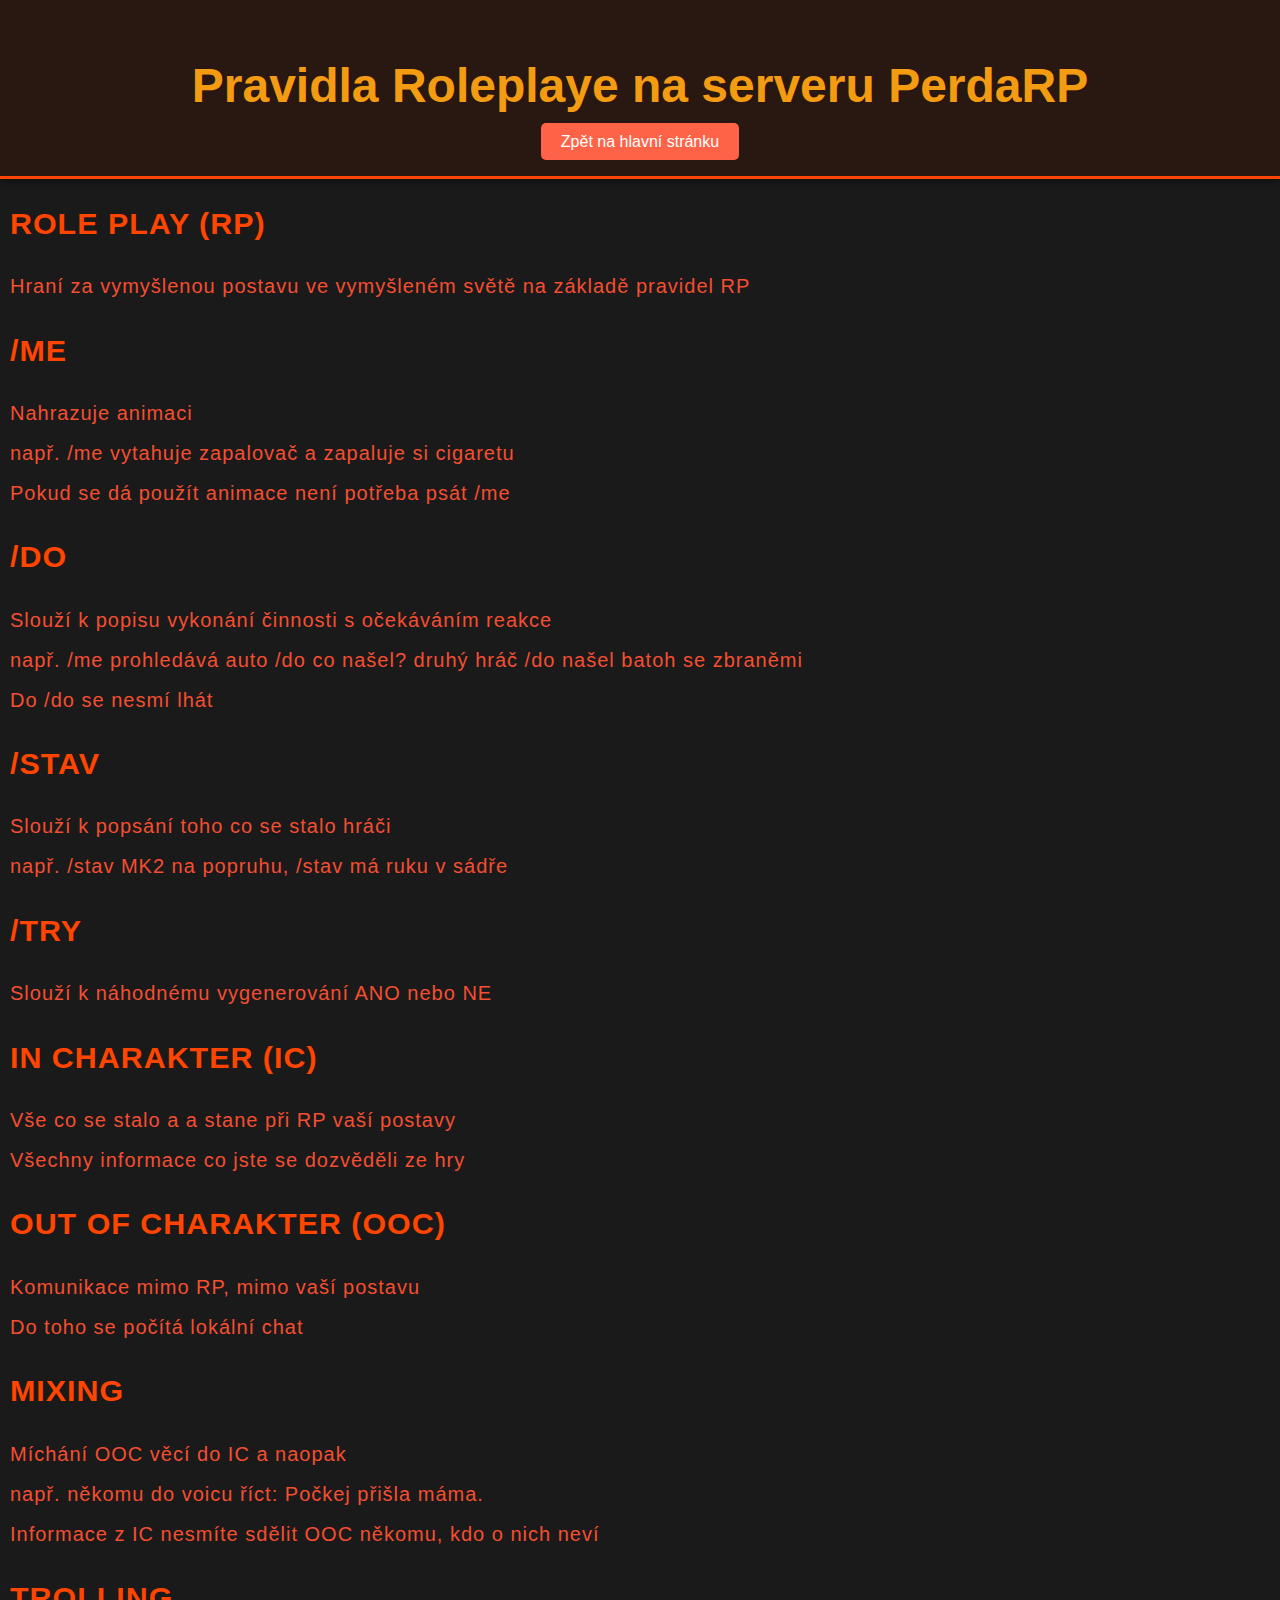
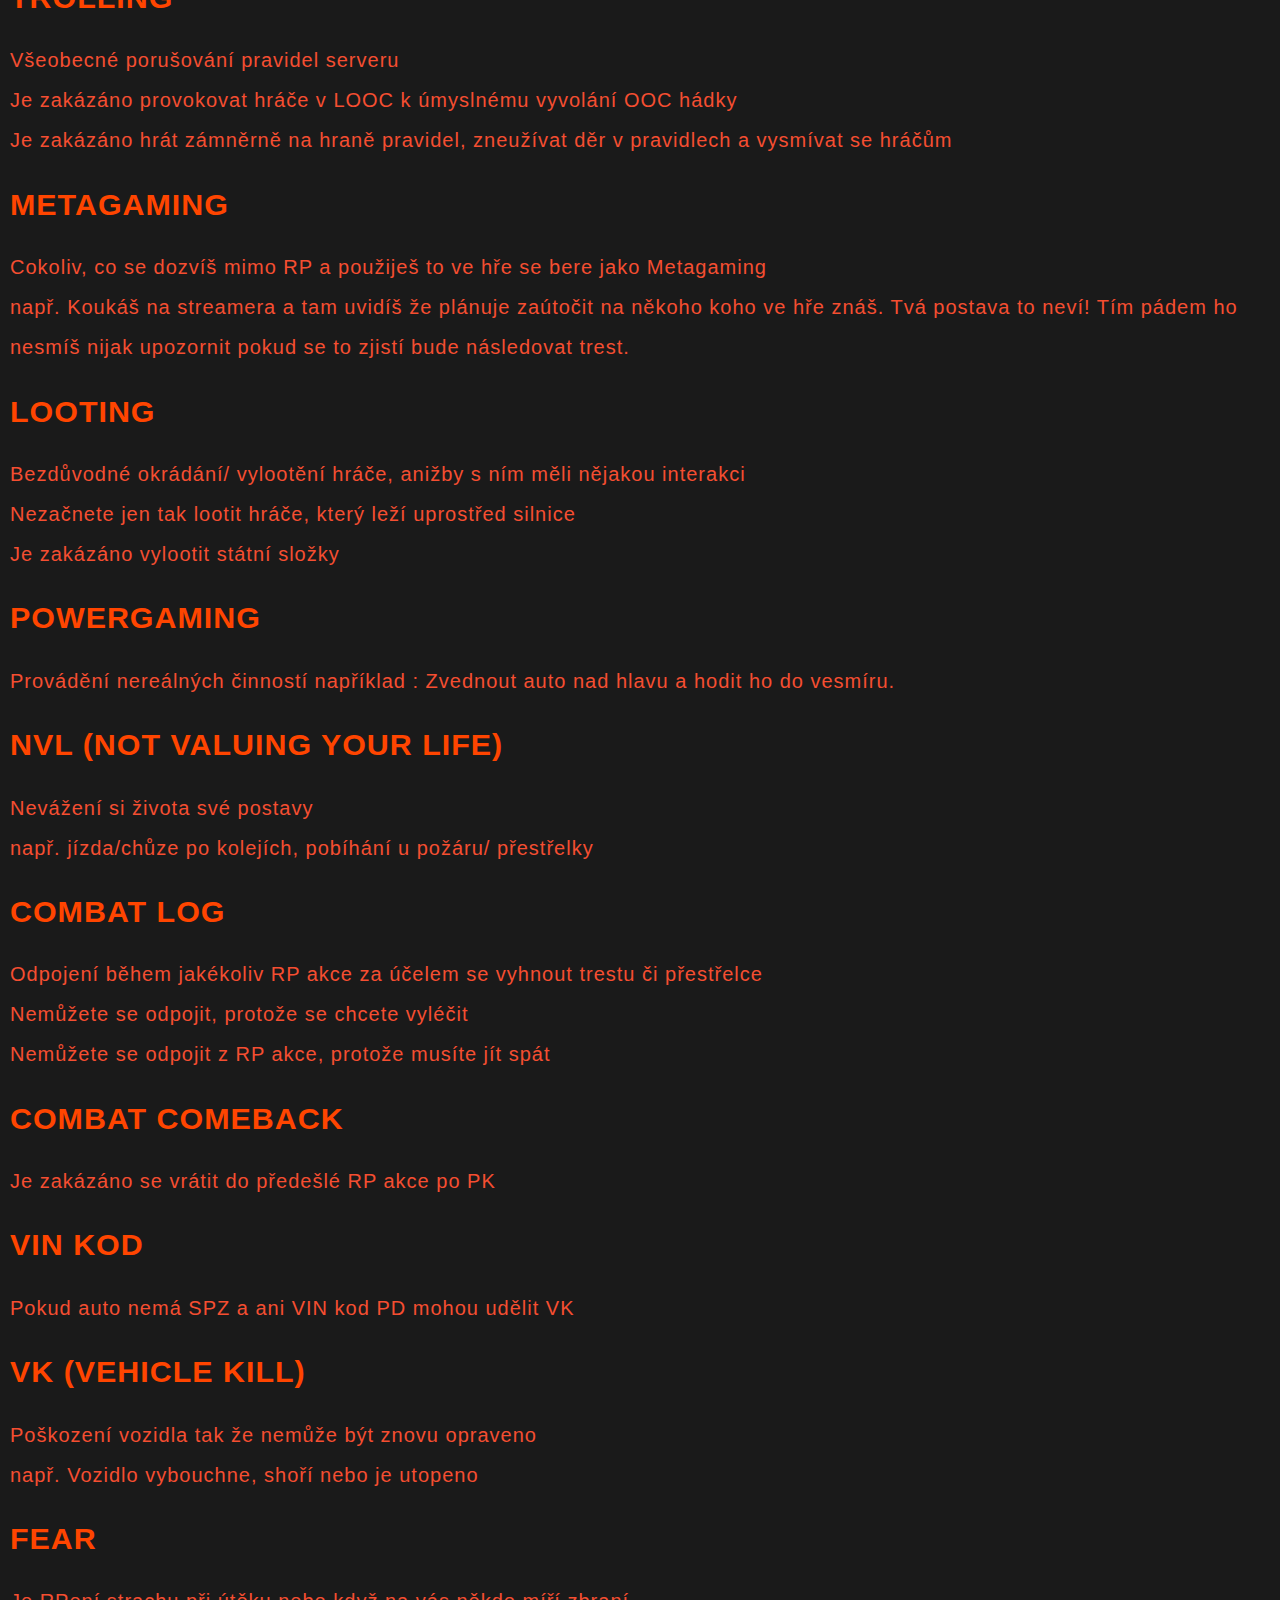
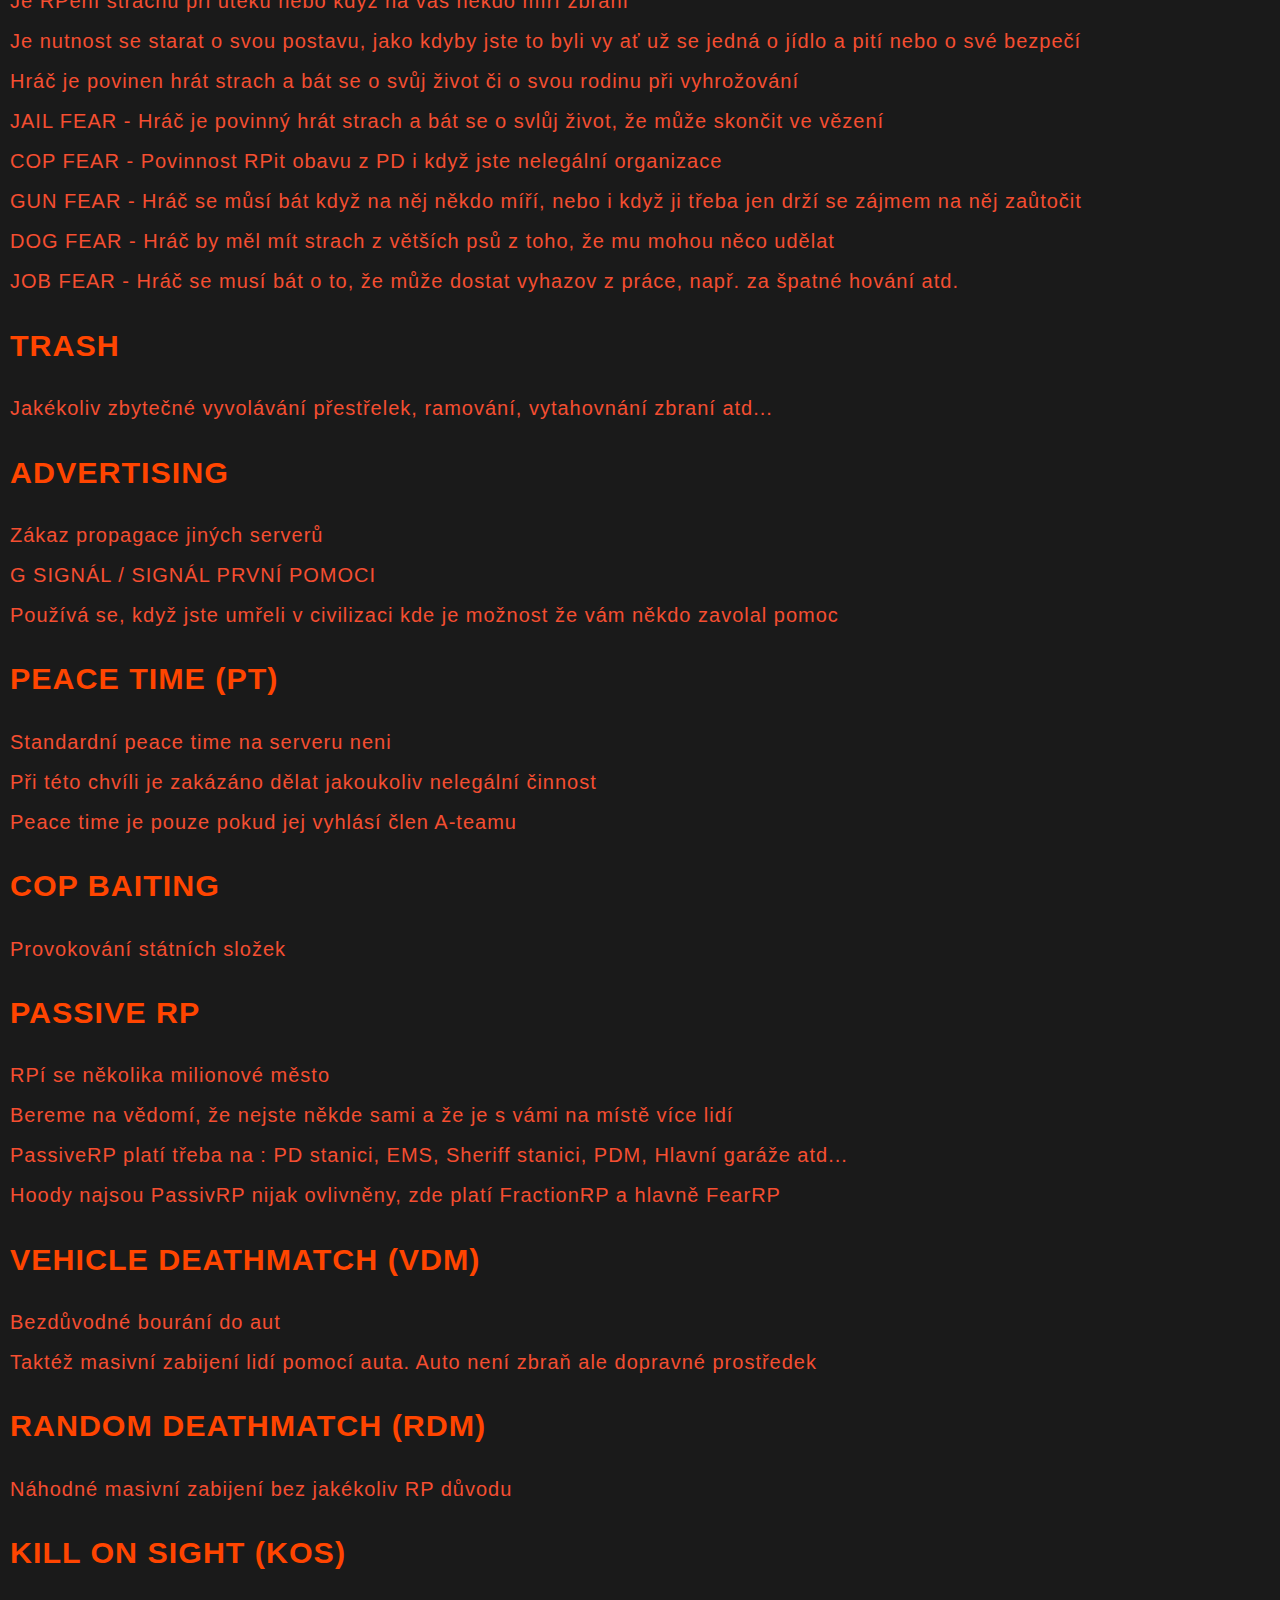
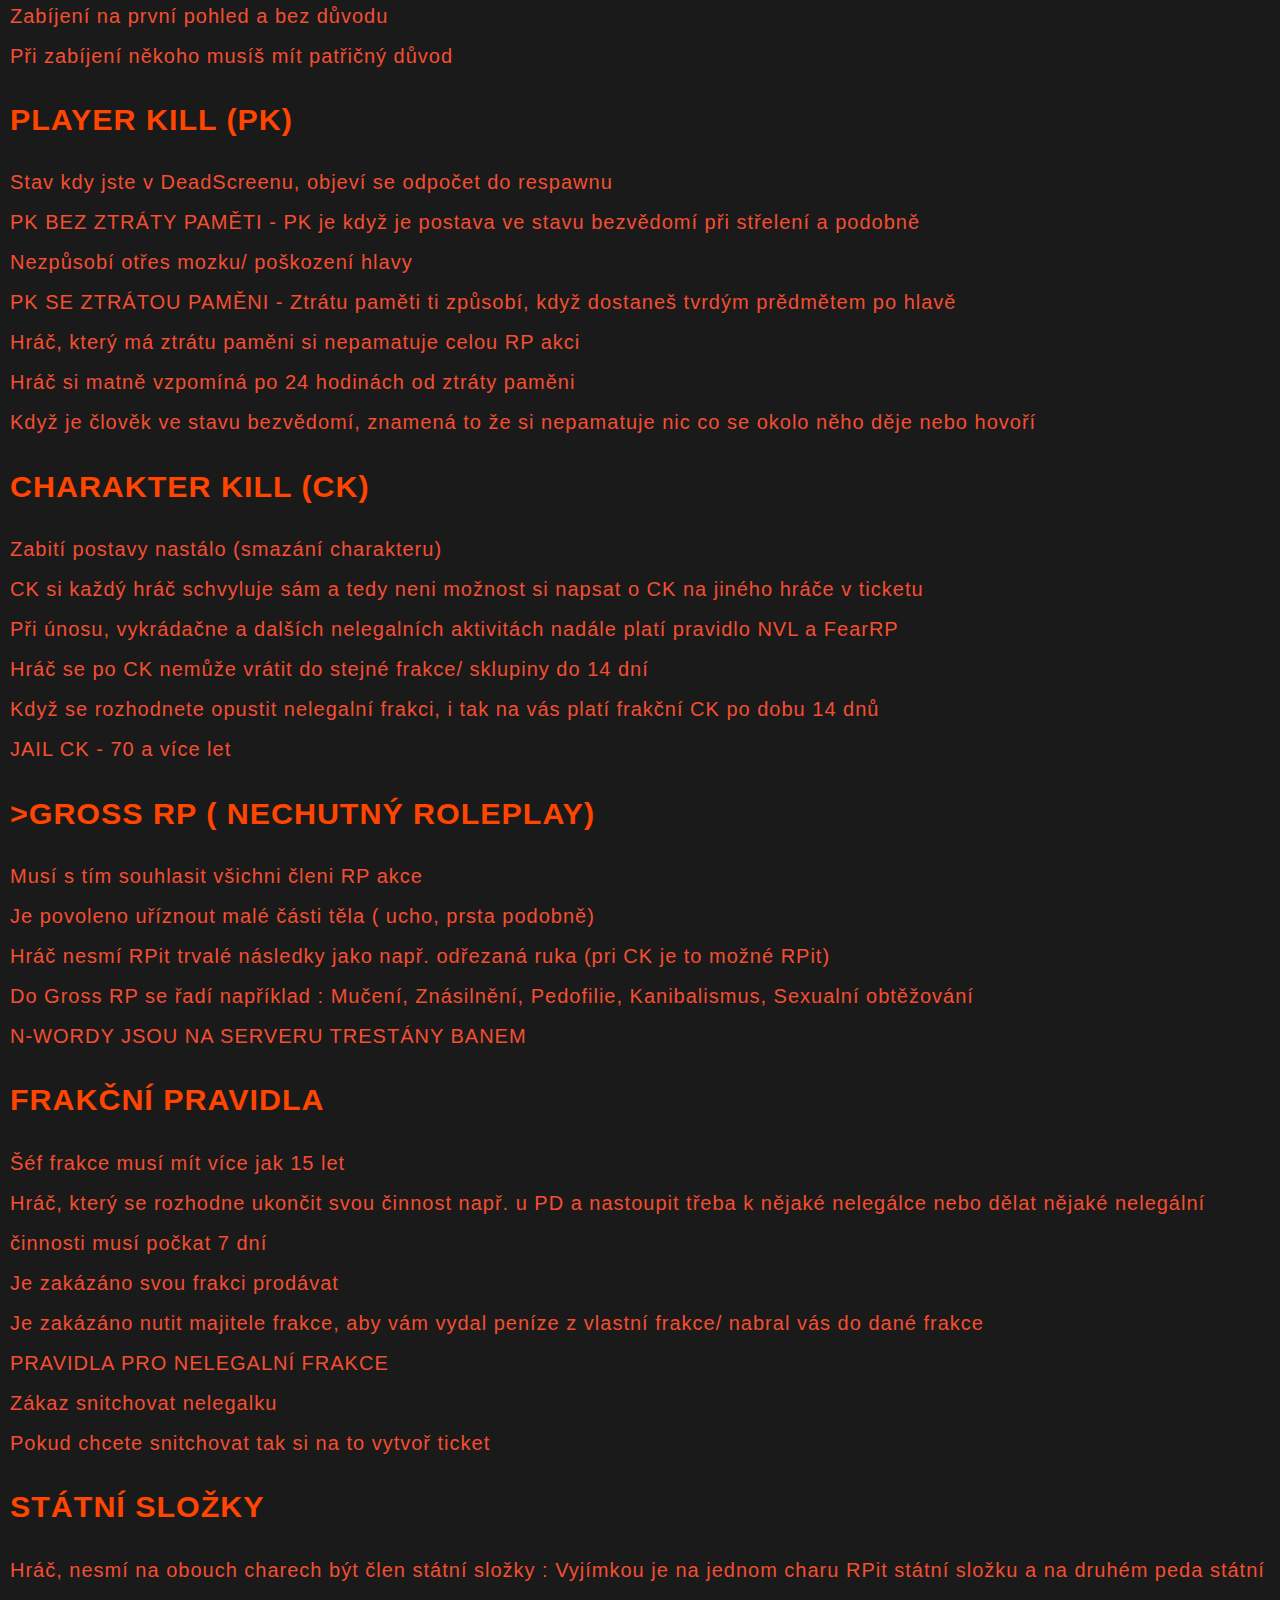
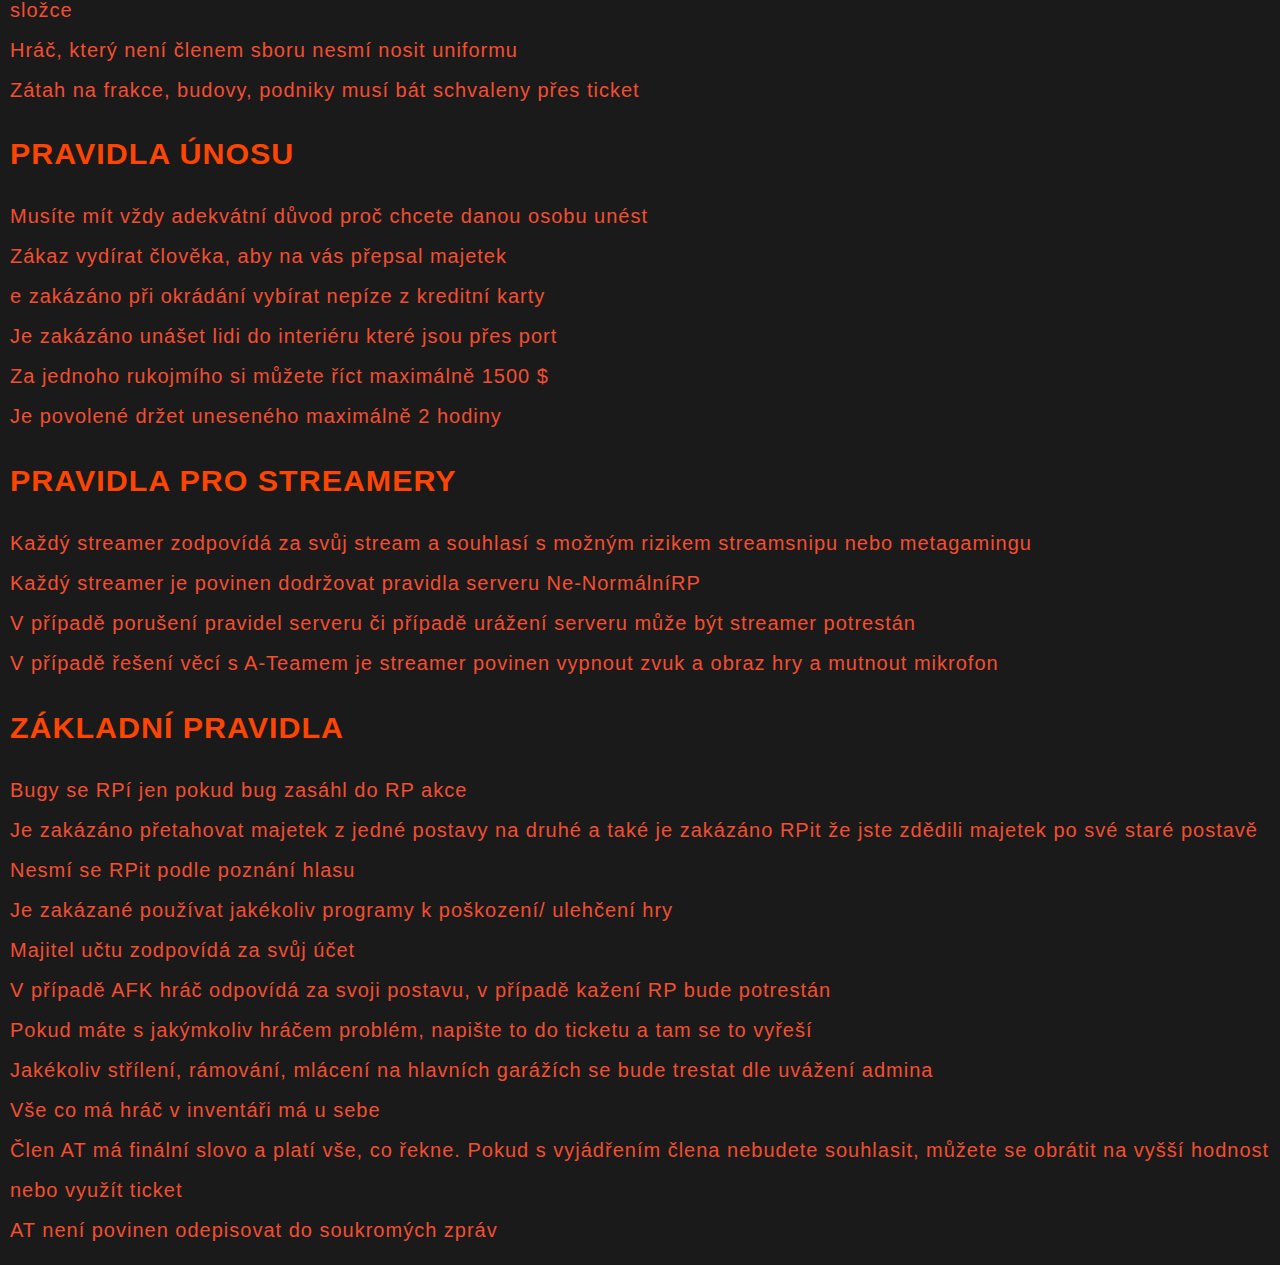
==== indexr.html @ 50b8c0a4 "Add files via upload" ====
<!DOCTYPE html>
<html lang="cs">
<head>
    <meta charset="UTF-8">
    <meta name="viewport" content="width=device-width, initial-scale=1.0">
    <title>Fivem Pravidla</title>
    <link rel="stylesheet" href="styler.css">
</head>
<body>

    <header><h1>Pravidla Roleplaye na serveru PerdaRP</h1> <a href="Unknow_yet_<insert>" class="button home">Zpět na hlavní stránku</a></header>
    
        <div class="text2">
            <h3><li class="nadp">ROLE PLAY (RP)</h3>

            <li class="podp"> Hraní za vymyšlenou postavu ve vymyšleném světě na základě pravidel RP
            
            <h3><li class="nadp">/ME</h3>
            
            <li class="podp"> Nahrazuje animaci
            
                <li class="podp"> např. /me vytahuje zapalovač a zapaluje si cigaretu 
            
                    <li class="podp"> Pokud se dá použít animace není potřeba psát /me
            
            <h3><li class="nadp">/DO</h3>
            
            <li class="podp"> Slouží k popisu vykonání činnosti s očekáváním reakce 
            
                <li class="podp"> např. /me prohledává auto /do co našel?  druhý hráč /do našel batoh se zbraněmi 
            
                    <li class="podp"> Do /do se nesmí lhát 
            
            <h3><li class="nadp">/STAV</h3> 
            
            <li class="podp"> Slouží k popsání toho co se stalo hráči 
            
                <li class="podp"> např. /stav MK2 na popruhu, /stav má ruku v sádře 
            
            <h3><li class="nadp">/TRY </h3>
            
            <li class="podp"> Slouží k náhodnému vygenerování ANO nebo NE 
            
            <h3><li class="nadp">IN CHARAKTER (IC)</h3>
            
            <li class="podp"> Vše co se stalo a a stane při RP vaší postavy 
            
                <li class="podp">  Všechny informace co jste se dozvěděli ze hry 
            
            <h3><li class="nadp">OUT OF CHARAKTER (OOC)</h3>
            
            <li class="podp"> Komunikace mimo RP, mimo vaší postavu 
            
                <li class="podp"> Do toho se počítá lokální chat 
            
            <h3><li class="nadp">MIXING</h3> 
            
            <li class="podp"> Míchání OOC věcí do IC a naopak 
            
                <li class="podp"> např. někomu do voicu říct: Počkej přišla máma.
            
                    <li class="podp"> Informace z IC nesmíte sdělit OOC někomu, kdo o nich neví 
            
            <h3><li class="nadp">TROLLING</h3>
            
            <li class="podp"> Všeobecné porušování pravidel serveru 
            
                <li class="podp"> Je zakázáno provokovat hráče v LOOC k úmyslnému vyvolání OOC hádky 
            
                    <li class="podp"> Je zakázáno hrát zámněrně na hraně pravidel, zneužívat děr v pravidlech a vysmívat se hráčům 
            
            <h3><li class="nadp">METAGAMING</h3> 
            
            <li class="podp"> Cokoliv, co se dozvíš mimo RP a použiješ to ve hře se bere jako Metagaming 
            
                <li class="podp"> např. Koukáš na streamera a tam uvidíš že plánuje zaútočit na někoho koho ve hře znáš. Tvá postava to neví! Tím pádem ho nesmíš nijak upozornit pokud se to zjistí bude následovat trest. 
            
            <h3><li class="nadp">LOOTING</h3> 
            
            <li class="podp"> Bezdůvodné okrádání/ vylootění hráče, anižby s ním měli nějakou interakci 
            
                <li class="podp"> Nezačnete jen tak lootit hráče, který leží uprostřed silnice
            
                    <li class="podp"> Je zakázáno vylootit státní složky 
            
            <h3><li class="nadp">POWERGAMING</h3>
            
            <li class="podp"> Provádění nereálných činností například : Zvednout auto nad hlavu a hodit ho do vesmíru. 
            
            <h3><li class="nadp">NVL (NOT VALUING YOUR LIFE)</h3>
            
            <li class="podp"> Nevážení si života své postavy 
            
                <li class="podp"> např. jízda/chůze po kolejích, pobíhání u požáru/ přestřelky
            
            <h3><li class="nadp">COMBAT LOG </h3>
            
            <li class="podp"> Odpojení během jakékoliv RP akce za účelem se vyhnout trestu či přestřelce
            
                <li class="podp"> Nemůžete se odpojit, protože se chcete vyléčit 
            
                    <li class="podp"> Nemůžete se odpojit z RP akce, protože musíte jít spát 
            
            <h3><li class="nadp">COMBAT COMEBACK </h3>
            
            <li class="podp"> Je zakázáno se vrátit do předešlé RP akce po PK 
            
            <h3><li class="nadp">VIN KOD </h3>
            
            <li class="podp"> Pokud auto nemá SPZ a ani VIN kod PD mohou udělit VK 
            
            <h3><li class="nadp">VK (VEHICLE KILL)</h3>
            
            <li class="podp"> Poškození vozidla tak že nemůže být znovu opraveno 
            
                <li class="podp"> např. Vozidlo vybouchne, shoří nebo je utopeno
            
            <h3><li class="nadp">FEAR</h3>
            
            <li class="podp"> Je RPení strachu při útěku nebo když na vás někdo míří zbraní 
            
                <li class="podp"> Je nutnost se starat o svou postavu, jako kdyby jste to byli vy ať už se jedná o jídlo a pití nebo o své bezpečí 
            
                    <li class="podp"> Hráč je povinen hrát strach a bát se o svůj život či o svou rodinu při vyhrožování
            
                        <li class="podp"> JAIL FEAR - Hráč je povinný hrát strach a bát se o svlůj život, že může skončit ve vězení 
            
                            <li class="podp"> COP FEAR - Povinnost RPit obavu z PD i když jste nelegální organizace 
            
                                <li class="podp"> GUN FEAR - Hráč se můsí bát když na něj někdo míří, nebo i když ji třeba jen drží se zájmem na něj zaůtočit

                                    <li class="podp"> DOG FEAR - Hráč by měl mít strach z větších psů z toho, že mu mohou něco udělat

                                        <li class="podp"> JOB FEAR - Hráč se musí bát o to, že může dostat vyhazov z práce, např. za špatné hování atd.
            
            <h3><li class="nadp">TRASH</h3> 
            
            <li class="podp"> Jakékoliv zbytečné vyvolávání přestřelek, ramování, vytahovnání zbraní atd...
            
            <h3><li class="nadp">ADVERTISING</h3>
            
            <li class="podp"> Zákaz propagace jiných serverů 
            
                <li class="podp"> G SIGNÁL / SIGNÁL PRVNÍ POMOCI 
            
                    <li class="podp"> Používá se, když jste umřeli v civilizaci kde je možnost že vám někdo zavolal pomoc
            
            <h3><li class="nadp">PEACE TIME (PT)</h3>
            
            <li class="podp"> Standardní peace time na serveru neni 
            
                <li class="podp"> Při této chvíli je zakázáno dělat jakoukoliv nelegální činnost
            
                    <li class="podp"> Peace time je pouze pokud jej vyhlásí člen A-teamu
            
            <h3><li class="nadp">COP BAITING</h3>
            
            <li class="podp"> Provokování státních složek
            
            <h3><li class="nadp">PASSIVE RP</h3> 
            
            <li class="podp"> RPí se několika milionové město 
            
                <li class="podp">  Bereme na vědomí, že nejste někde sami a že je s vámi na místě více lidí 
            
                    <li class="podp"> PassiveRP platí třeba na : PD stanici, EMS, Sheriff stanici, PDM, Hlavní garáže atd...
            
                        <li class="podp">  Hoody najsou PassivRP nijak ovlivněny, zde platí FractionRP a hlavně FearRP 
            
            <h3><li class="nadp">VEHICLE DEATHMATCH (VDM)</h3>
            
                <li class="podp"> Bezdůvodné bourání do aut 
            
                    <li class="podp"> Taktéž masivní zabijení lidí pomocí auta. Auto není zbraň ale dopravné prostředek 
            
            <h3><li class="nadp">RANDOM DEATHMATCH (RDM)</h3>
            
            <li class="podp"> Náhodné masivní zabijení bez jakékoliv RP důvodu
            
            <h3><li class="nadp">KILL ON SIGHT (KOS)</h3>
            
            <li class="podp"> Zabíjení na první pohled a bez důvodu
            
                <li class="podp"> Při zabíjení někoho musíš mít patřičný důvod 
            
            <h3><li class="nadp">PLAYER KILL (PK)</h3>
            
            <li class="podp"> Stav kdy jste v DeadScreenu, objeví se odpočet do respawnu
            
                <li class="podp"> PK BEZ ZTRÁTY PAMĚTI - PK je když je postava ve stavu bezvědomí při střelení a podobně 
            
                    <li class="podp"> Nezpůsobí otřes mozku/ poškození hlavy
            
                        <li class="podp"> PK SE ZTRÁTOU PAMĚNI - Ztrátu paměti ti způsobí, když dostaneš tvrdým prědmětem po hlavě 
            
                            <li class="podp"> Hráč, který má ztrátu paměni si nepamatuje celou RP akci 
            
                                <li class="podp"> Hráč si matně vzpomíná po 24 hodinách od ztráty paměni
            
                                    <li class="podp"> Když je člověk ve stavu bezvědomí, znamená to že si nepamatuje nic co se okolo něho děje nebo hovoří 
            
            <h3><li class="nadp">CHARAKTER KILL (CK)</h3>
            
            <li class="podp"> Zabití postavy nastálo (smazání charakteru)
            
                <li class="podp"> CK si každý hráč schvyluje sám a tedy neni možnost si napsat o CK na jiného hráče v ticketu 
            
                    <li class="podp"> Při únosu, vykrádačne a dalších nelegalních aktivitách nadále platí pravidlo NVL a FearRP 
            
                        <li class="podp"> Hráč se po CK nemůže vrátit do stejné frakce/ sklupiny do 14 dní 
            
                            <li class="podp"> Když se rozhodnete opustit nelegalní frakci, i tak na vás platí frakční CK po dobu 14 dnů
            
                                <li class="podp"> JAIL CK - 70 a více let
            
            <h3><li class="nadp">>GROSS RP ( NECHUTNÝ ROLEPLAY)</h3>
            
            <li class="podp"> Musí s tím souhlasit všichni členi RP akce
            
                <li class="podp"> Je povoleno uříznout malé části těla ( ucho, prsta podobně) 
            
                    <li class="podp"> Hráč nesmí RPit trvalé následky jako např. odřezaná ruka (pri CK je to možné RPit)
            
                        <li class="podp"> Do Gross RP se řadí například : Mučení, Znásilnění, Pedofilie, Kanibalismus, Sexualní obtěžování 
            
                            <li class="podp"> N-WORDY JSOU NA SERVERU TRESTÁNY BANEM 
            
            <h3><li class="nadp">FRAKČNÍ PRAVIDLA</h3> 
            
            <li class="podp"> Šéf frakce musí mít více jak 15 let
            
                <li class="podp"> Hráč, který se rozhodne ukončit svou činnost např. u PD  a nastoupit třeba k nějaké nelegálce nebo dělat nějaké nelegální činnosti musí počkat 7 dní 
            
                    <li class="podp"> Je zakázáno svou frakci prodávat 
            
                        <li class="podp">  Je zakázáno nutit majitele frakce, aby vám vydal peníze z vlastní frakce/ nabral vás do dané frakce 
            
                            <li class="podp"> PRAVIDLA PRO NELEGALNÍ FRAKCE 
            
                                <li class="podp"> Zákaz snitchovat nelegalku
            
                                    <li class="podp"> Pokud chcete snitchovat tak si na to vytvoř ticket 
            
            <h3><li class="nadp">STÁTNÍ SLOŽKY</h3> 
            
            <li class="podp"> Hráč, nesmí na obouch charech být člen státní složky : Vyjímkou je na jednom charu RPit státní složku a na druhém peda státní složce
            
                <li class="podp"> Hráč, který není členem sboru nesmí nosit uniformu 
            
                    <li class="podp"> Zátah na frakce, budovy, podniky musí bát schvaleny přes ticket 
            
            <h3><li class="nadp">PRAVIDLA ÚNOSU</h3> 
            
            <li class="podp"> Musíte mít vždy adekvátní důvod proč chcete danou osobu unést
            
                <li class="podp"> Zákaz vydírat člověka, aby na vás přepsal majetek 
            
                    <li class="podp"> e zakázáno při okrádání vybírat nepíze z kreditní karty 
            
                        <li class="podp"> Je zakázáno unášet lidi do interiéru které jsou přes port 
            
                            <li class="podp"> Za jednoho rukojmího si můžete říct maximálně 1500 $
            
                                <li class="podp"> Je povolené držet uneseného maximálně 2 hodiny 
            
            <h3><li class="nadp">PRAVIDLA PRO STREAMERY</h3> 
            
            <li class="podp"> Každý streamer zodpovídá za svůj stream a souhlasí s možným rizikem streamsnipu nebo metagamingu
            
                <li class="podp"> Každý streamer je povinen dodržovat pravidla serveru Ne-NormálníRP 
            
                    <li class="podp"> V případě porušení pravidel serveru či případě urážení serveru může být streamer potrestán 
            
                        <li class="podp"> V případě řešení věcí s A-Teamem je streamer povinen vypnout zvuk a obraz hry a mutnout mikrofon
            
            <h3><li class="nadp">ZÁKLADNÍ PRAVIDLA</h3> 
            
            <li class="podp"> Bugy se RPí jen pokud bug zasáhl do RP akce 
            
                <li class="podp"> Je zakázáno přetahovat majetek z jedné postavy na druhé a také je zakázáno RPit že jste zdědili majetek po své staré postavě 
            
                    <li class="podp"> Nesmí se RPit podle poznání hlasu 
            
                        <li class="podp"> Je zakázané používat jakékoliv programy k poškození/ ulehčení hry 
            
                            <li class="podp"> Majitel učtu zodpovídá za svůj účet
            
                                <li class="podp"> V případě AFK hráč odpovídá za svoji postavu, v případě kažení RP bude potrestán 
            
                                    <li class="podp"> Pokud máte s jakýmkoliv hráčem problém, napište to do ticketu a tam se to vyřeší 
            
                                        <li class="podp"> Jakékoliv střílení, rámování, mlácení na hlavních garážích se bude trestat dle uvážení admina 
            
                                            <li class="podp"> Vše co má hráč v inventáři má u sebe 
            
                                                <li class="podp"> Člen AT má finální slovo a platí vše, co řekne. Pokud s vyjádřením člena nebudete souhlasit, můžete se obrátit na vyšší hodnost nebo využít ticket 
            
                                                    <li class="podp"> AT není povinen odepisovat do soukromých zpráv 
</div>
</body>
</html>
---- styler.css ----
body {
  background-color: #1a1a1a;
  color: #ffffff;
  font-family: "Arial", sans-serif;
  margin: 0;
  padding: 0;
}

header {
  text-align: center;
  padding: 2% 0;
  background-color: rgba(77, 20, 0, 0.3019607843); /* Bright orange */
  border-bottom: 3px solid #ff4500;
  width: 100%;
  box-shadow: 0 4px 6px rgba(0, 0, 0, 0.3);
  z-index: 10; /* Ensure header is above the shapes */
  position: relative; /* For z-index to work */
}

h1, h2 {
  color: #f39c12;
  text-align: center;
  margin-bottom: 20px;
}

h1 {
  font-size: 3rem;
}

h2 {
  font-size: 2rem;
}

h3 {
  color: #ff4500;
}

.text2 {
  font-family: "Roboto", sans-serif;
  font-size: 20px; /* Increased font size for better visibility */
  font-weight: 400;
  margin: 15px 0;
  color: #f54e31; /* Bright orange-red for high visibility */
  line-height: 40px;
  letter-spacing: 1px; /* Increased letter spacing for better readability */
  animation: slideIn 2s ease-in-out;
  padding-left: 10px; /* Padding to separate text from border */
}

.nadp {
  font-size: 1.3em;
}

.podp {
  font-size: 1em;
}

section {
  margin: 20px auto;
  padding: 20px;
  max-width: 800px;
  background-color: #333333;
  border-radius: 10px;
  box-shadow: 0 0 10px rgba(0, 0, 0, 0.5);
}

p {
  line-height: 1.5;
  font-size: 1.2rem;
  color: #ecf0f1;
}

.button {
  padding: 10px 20px;
  text-decoration: none;
  color: #ffffff; /* White text */
  border-radius: 5px;
  font-size: 16px;
  transition: background-color 0.3s ease;
}
.button:hover {
  background-color: rgba(30, 255, 0, 0.5); /* White with 10% opacity */
  box-shadow: white 2px;
}

.home {
  background-color: #ff6347; /* Discord blue */
  transition: padding 0.3 ease;
}/*# sourceMappingURL=styler.css.map */
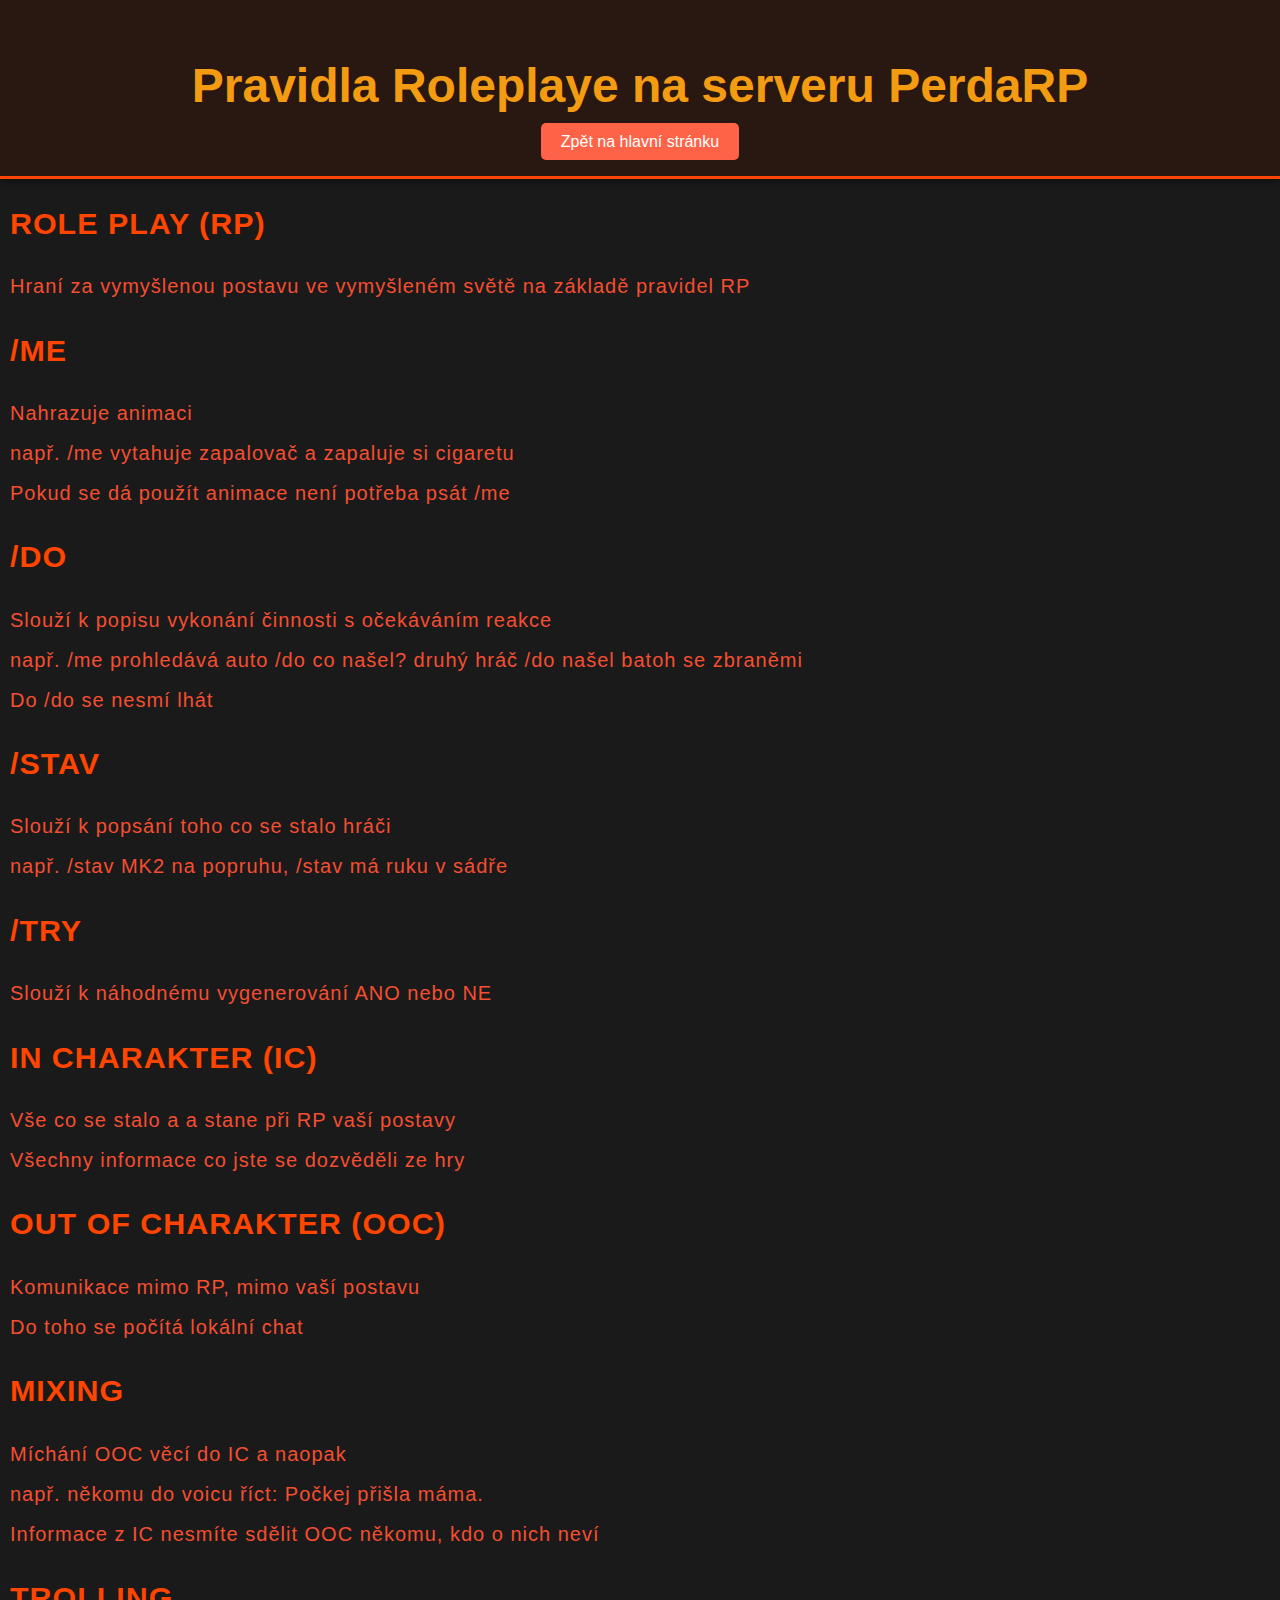
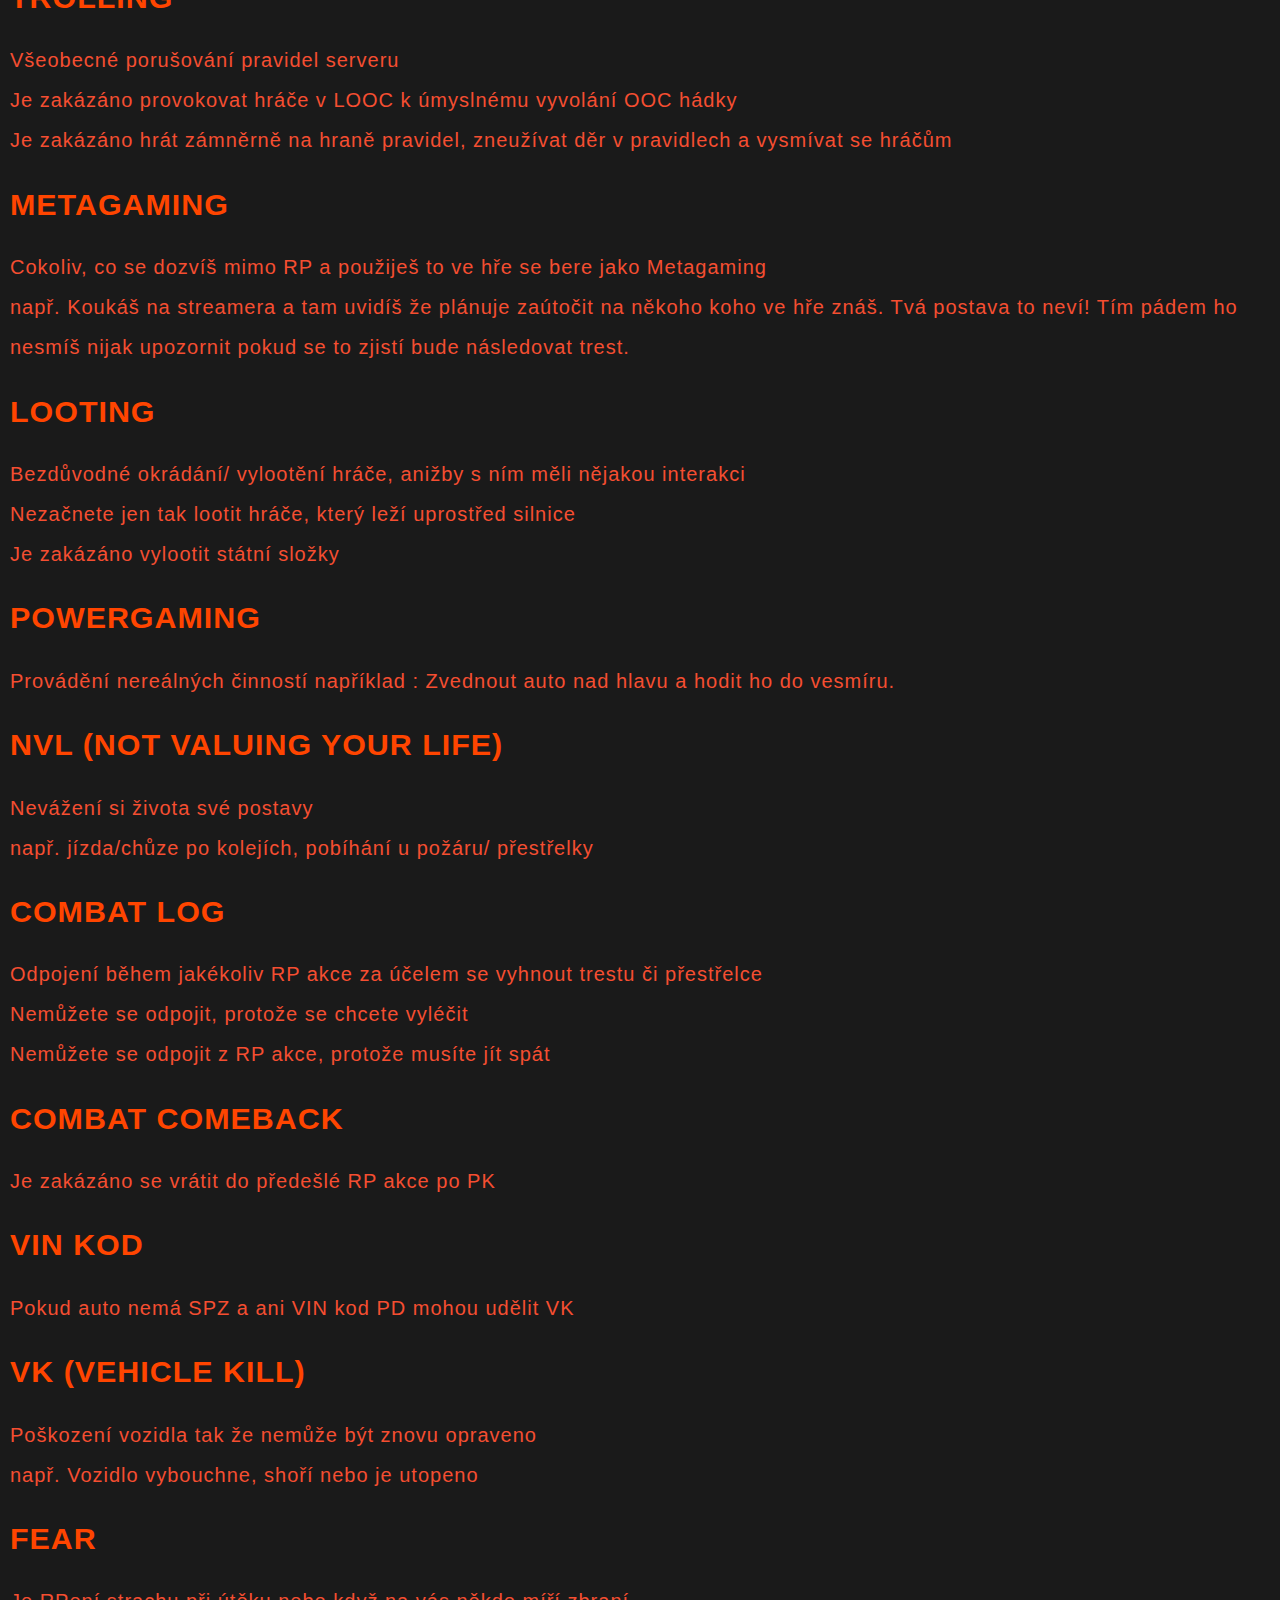
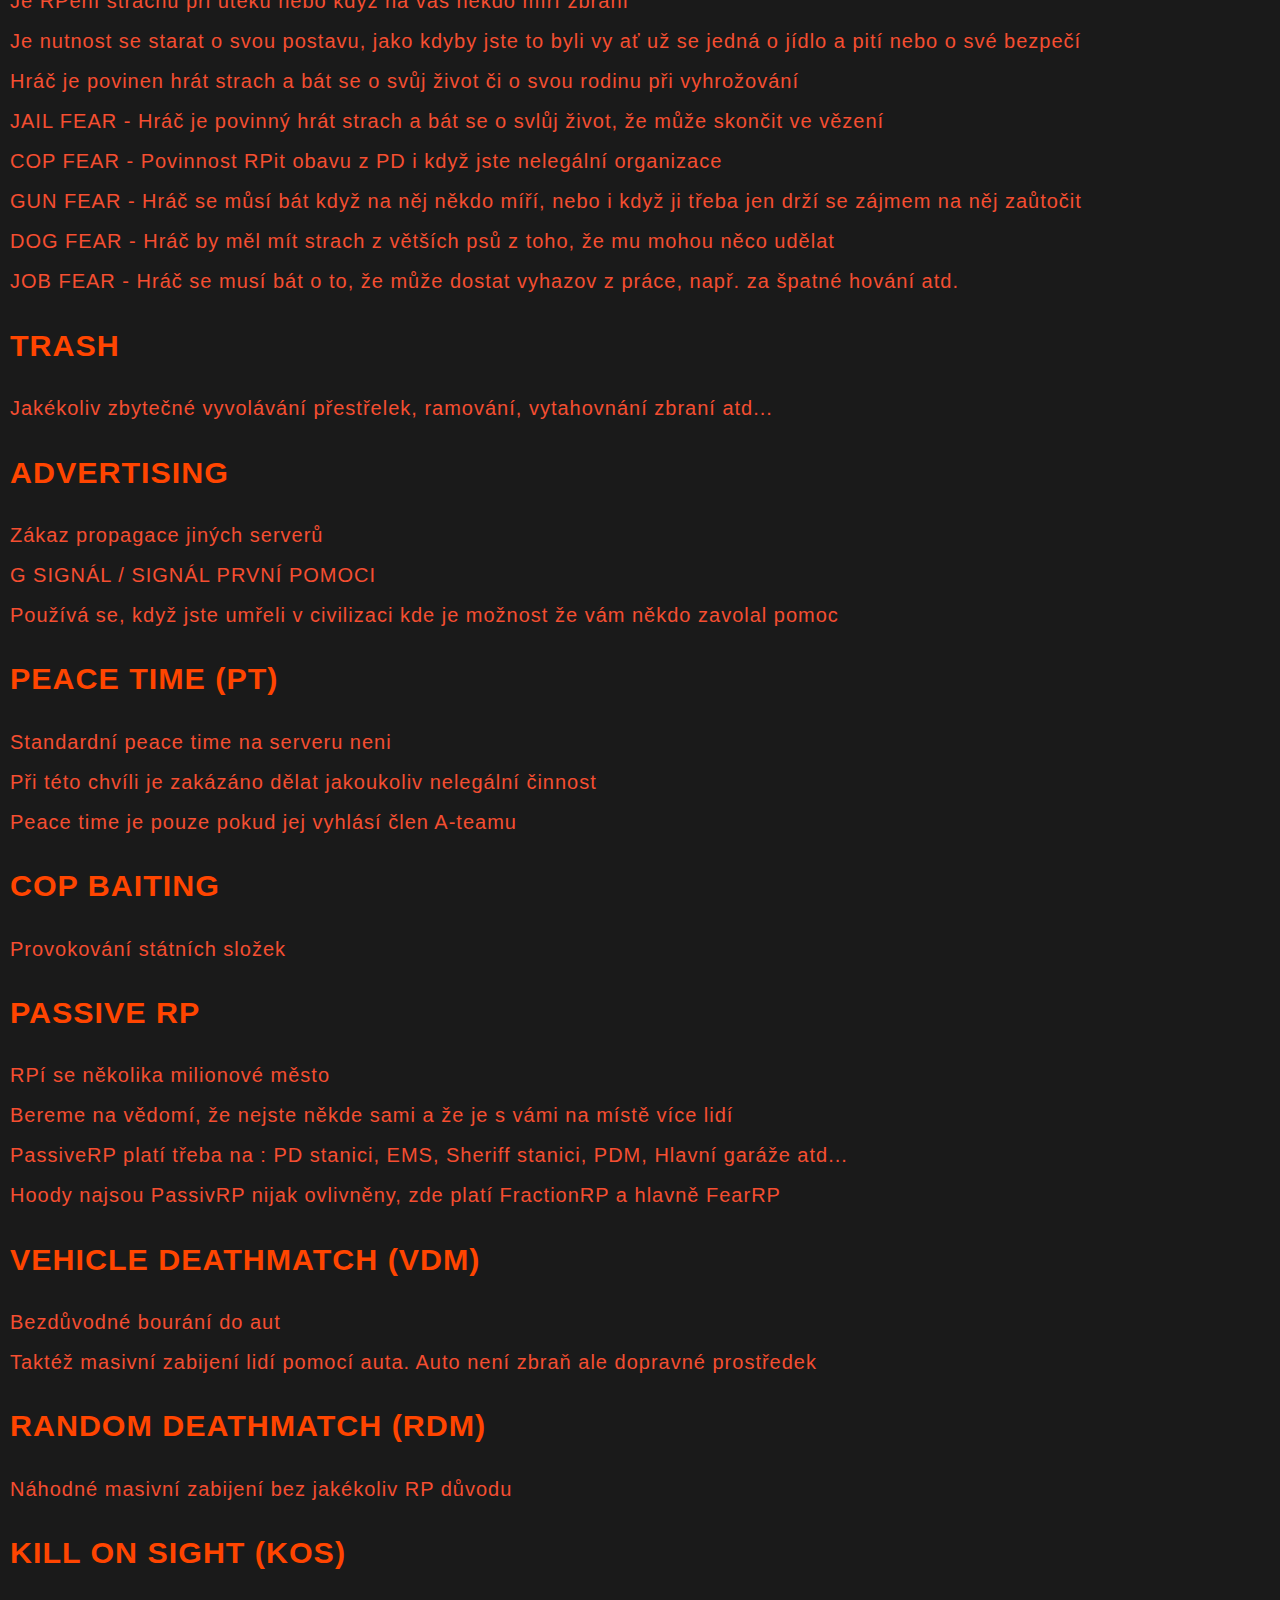
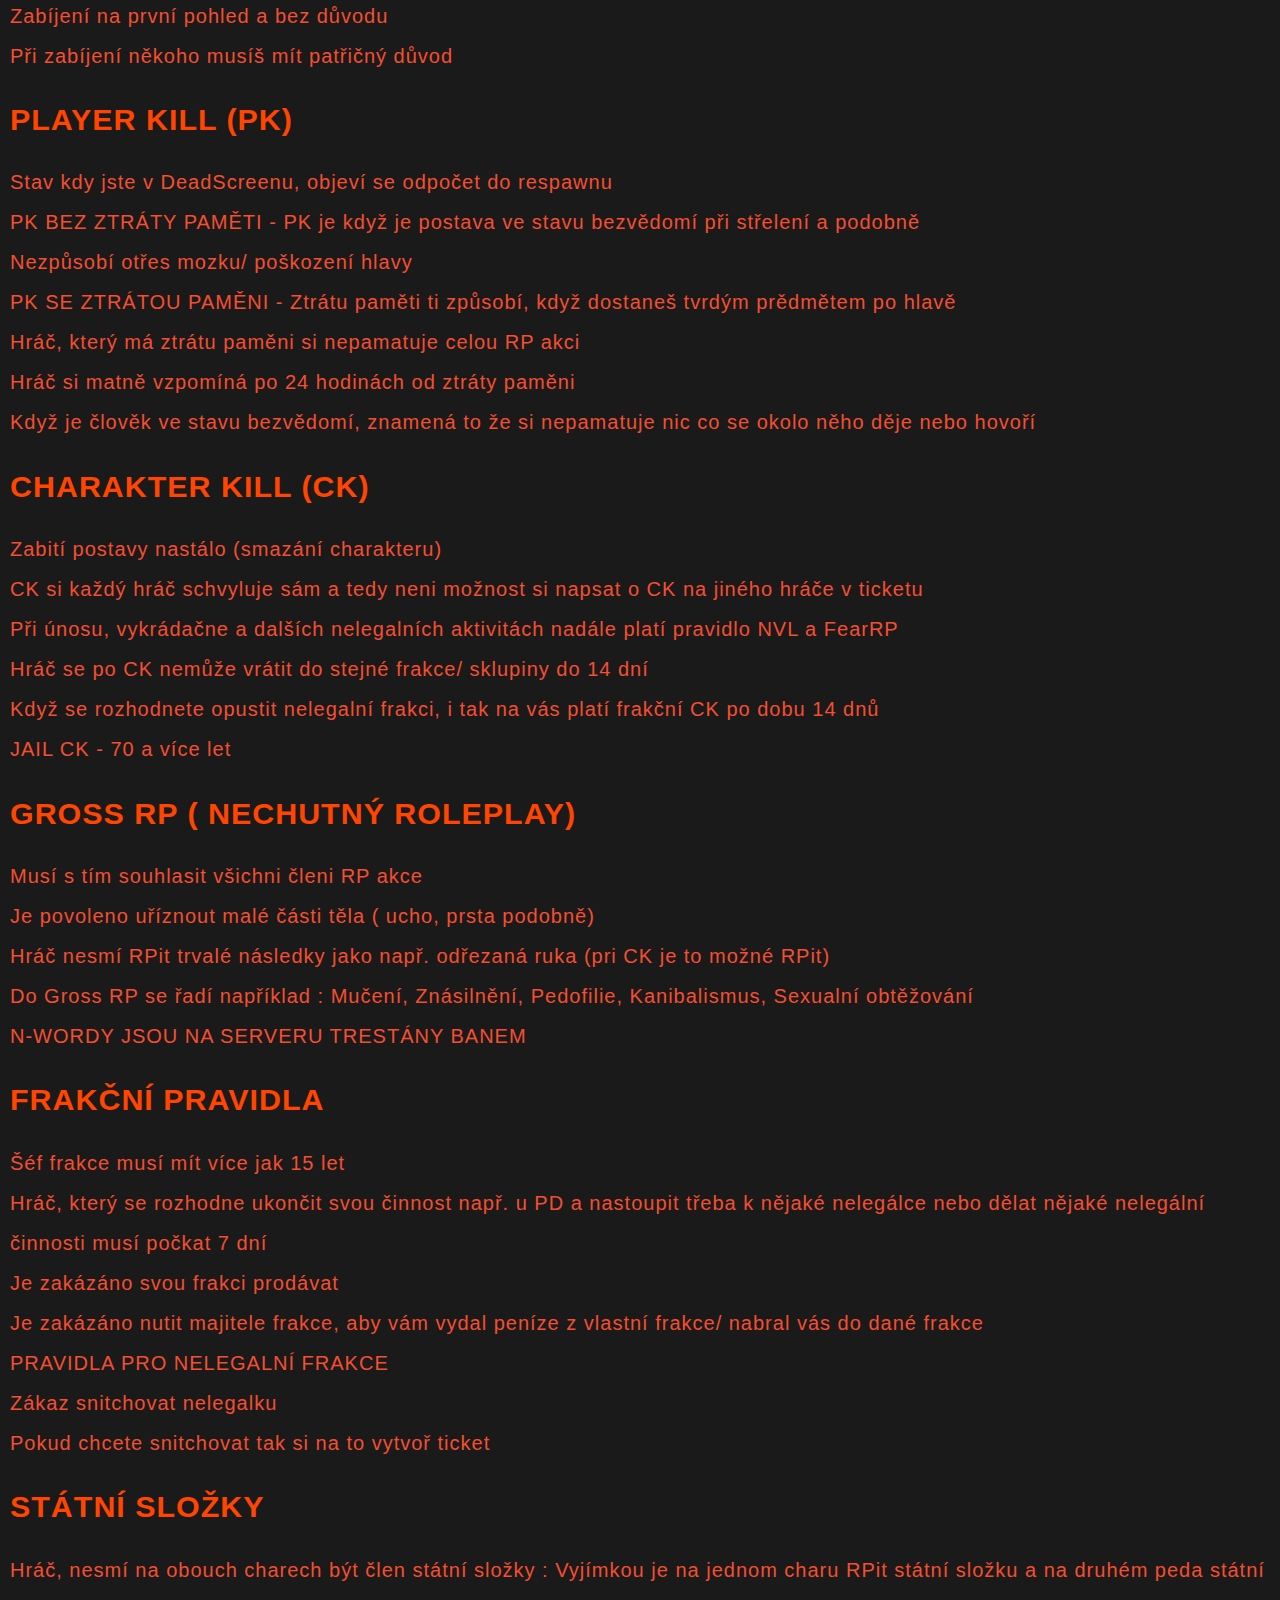
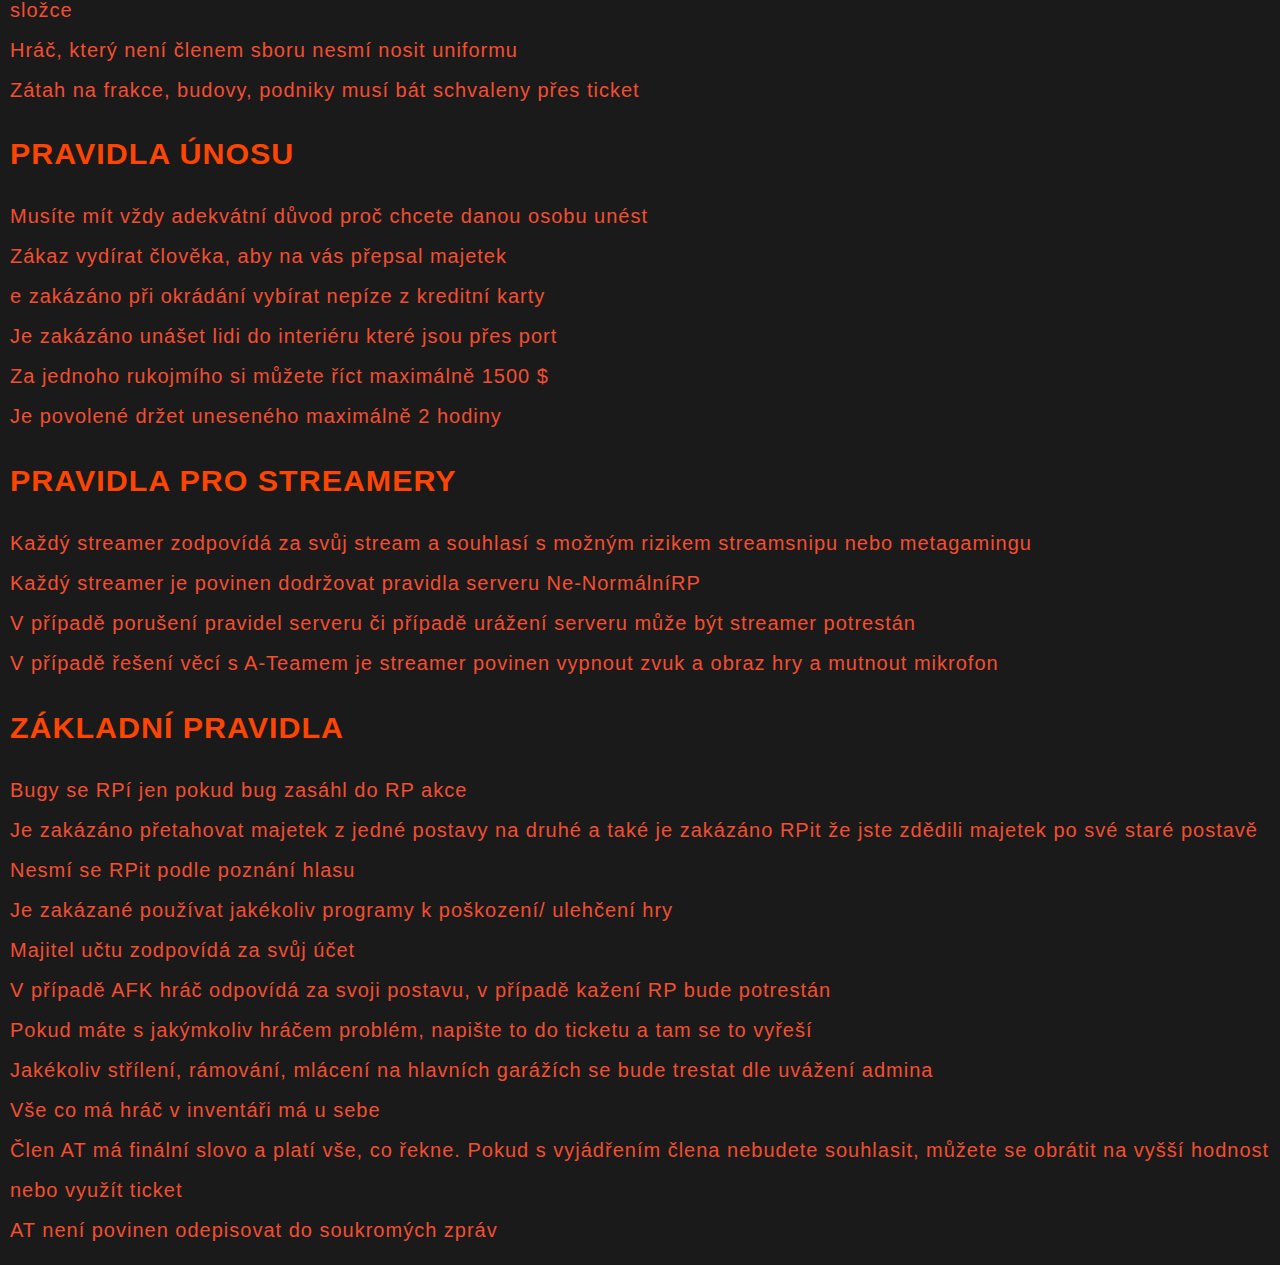
==== commit 67ff16bf: "indexr.html" ====
--- a/indexr.html
+++ b/indexr.html
@@ -8,7 +8,7 @@
 </head>
 <body>
 
-    <header><h1>Pravidla Roleplaye na serveru PerdaRP</h1> <a href="Unknow_yet_<insert>" class="button home">Zpět na hlavní stránku</a></header>
+    <header><h1>Pravidla Roleplaye na serveru PerdaRP</h1> <a href="index.html" class="button home">Zpět na hlavní stránku</a></header>
     
         <div class="text2">
             <h3><li class="nadp">ROLE PLAY (RP)</h3>
@@ -213,7 +213,7 @@
             
                                 <li class="podp"> JAIL CK - 70 a více let
             
-            <h3><li class="nadp">>GROSS RP ( NECHUTNÝ ROLEPLAY)</h3>
+            <h3><li class="nadp">GROSS RP ( NECHUTNÝ ROLEPLAY)</h3>
             
             <li class="podp"> Musí s tím souhlasit všichni členi RP akce
             
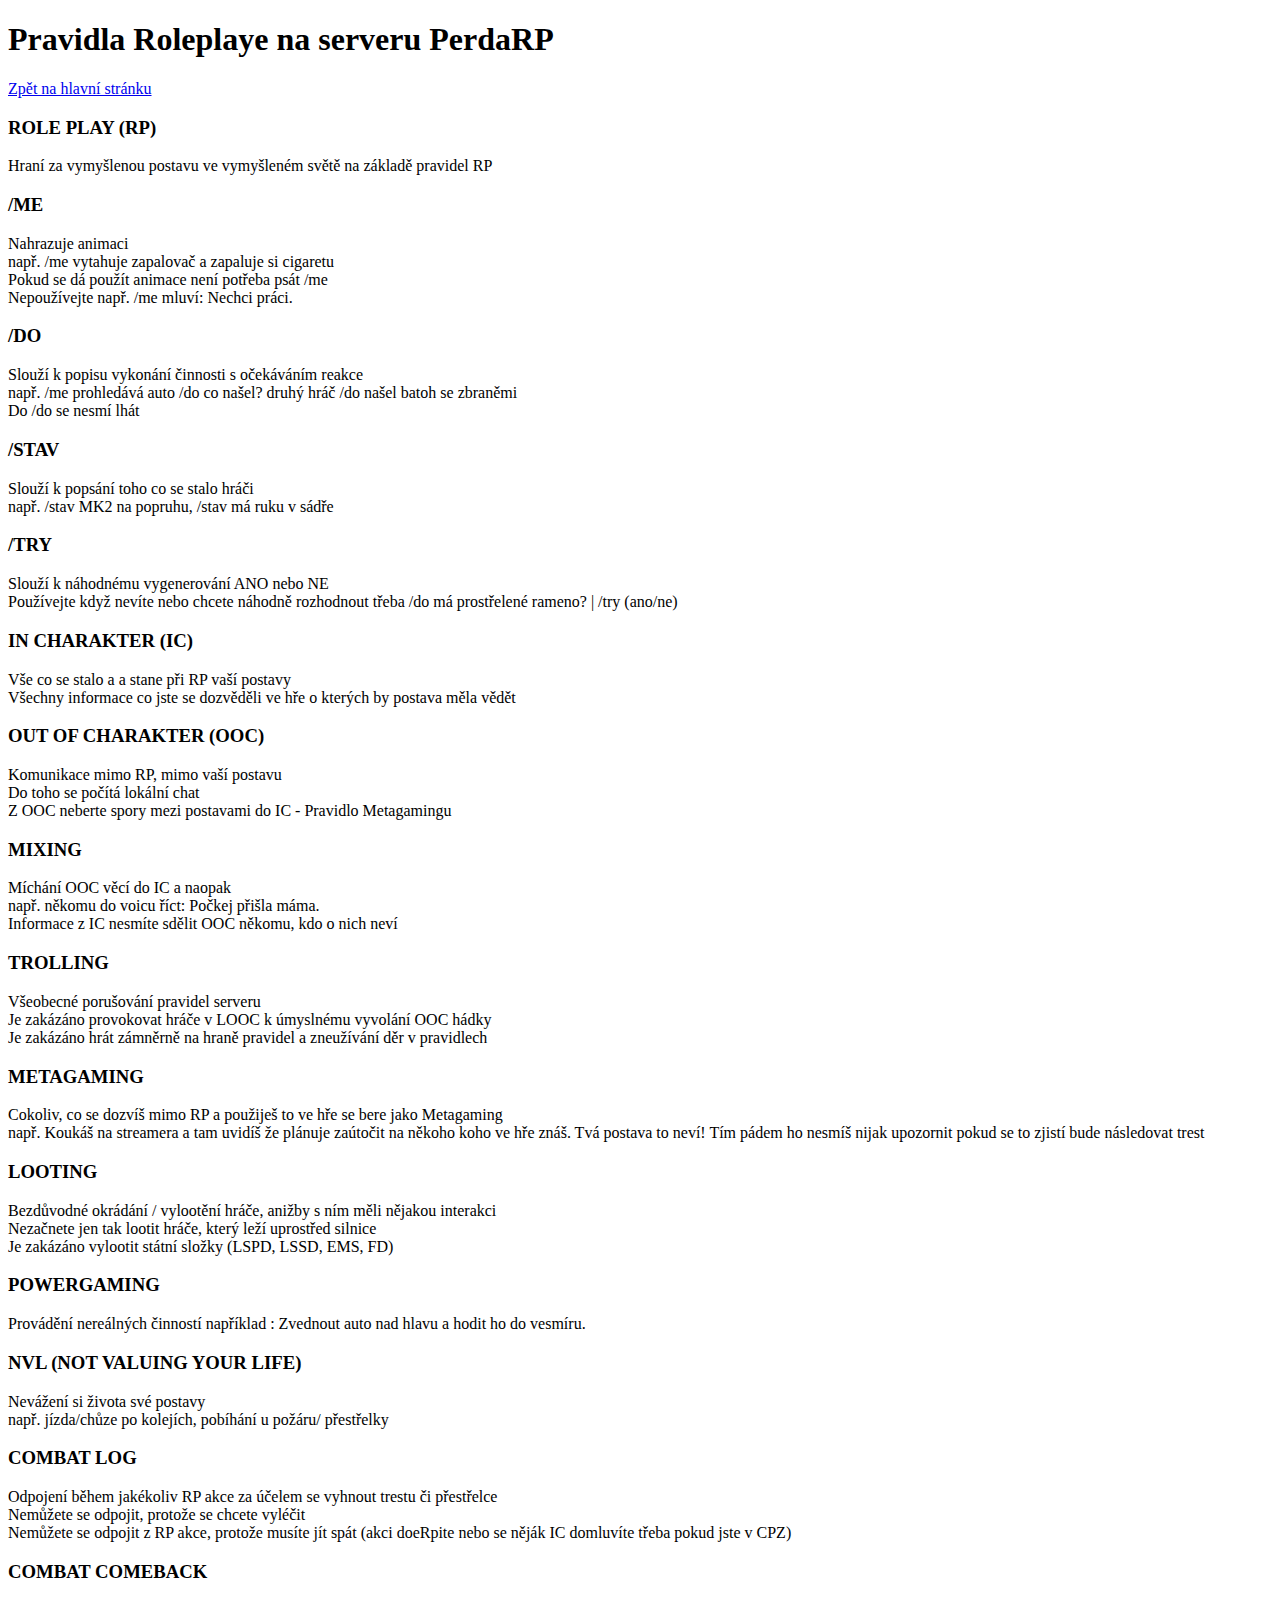
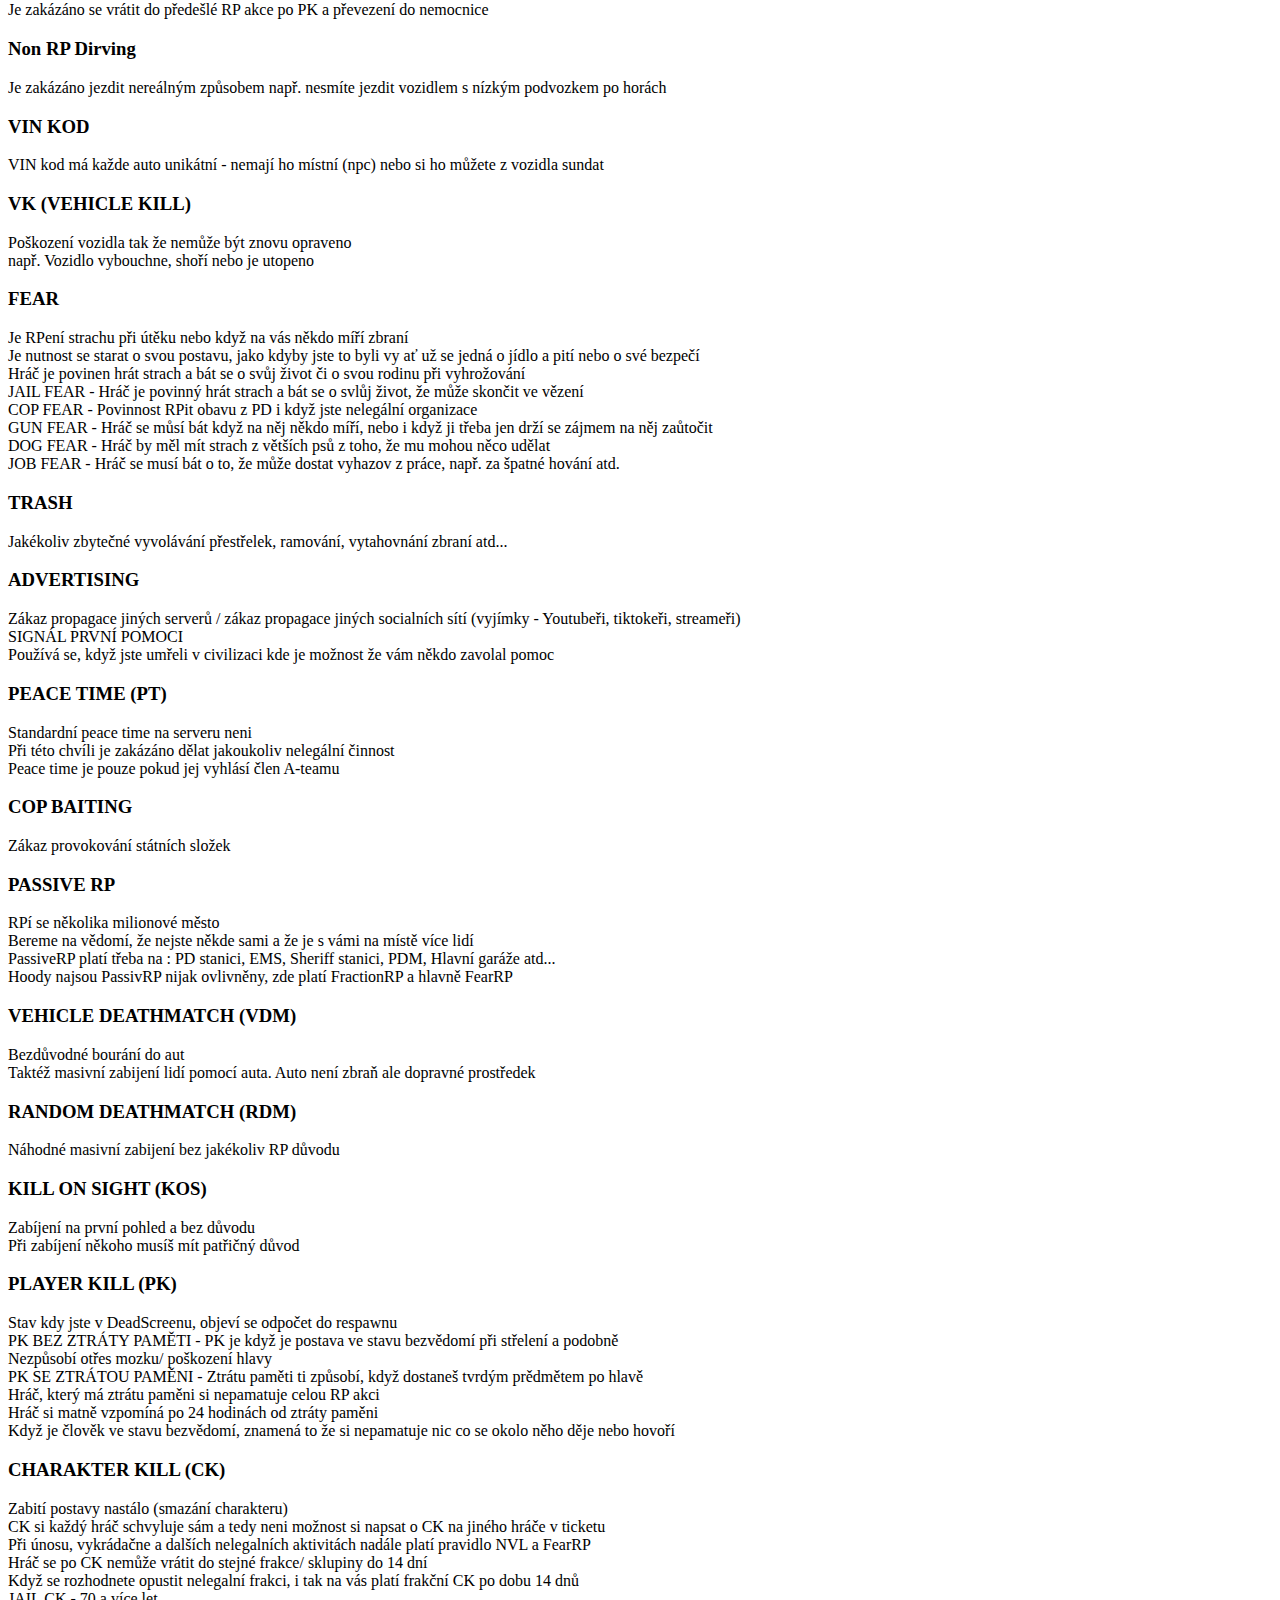
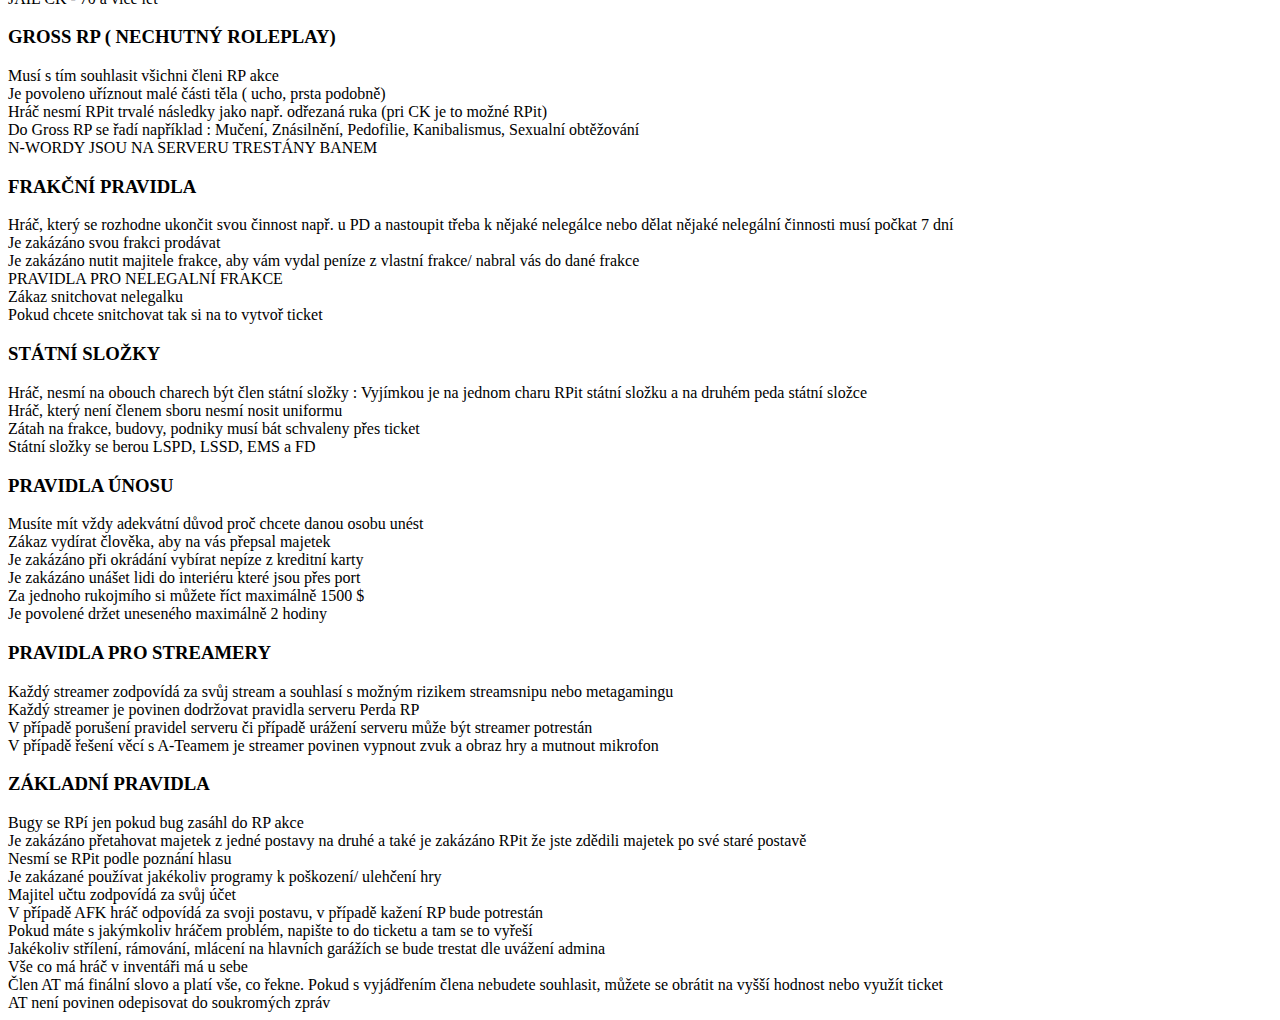
==== commit eff22969: "Update indexr.html" ====
--- a/indexr.html
+++ b/indexr.html
@@ -1,6 +1,7 @@
 <!DOCTYPE html>
 <html lang="cs">
 <head>
+    <meta name="viewport" content="width=device-width, initial-scale=1.0">
     <meta charset="UTF-8">
     <meta name="viewport" content="width=device-width, initial-scale=1.0">
     <title>Fivem Pravidla</title>
@@ -22,6 +23,8 @@
                 <li class="podp"> např. /me vytahuje zapalovač a zapaluje si cigaretu 
             
                     <li class="podp"> Pokud se dá použít animace není potřeba psát /me
+
+                        <li class="podp"> Nepoužívejte např. /me mluví: Nechci práci.
             
             <h3><li class="nadp">/DO</h3>
             
@@ -40,18 +43,22 @@
             <h3><li class="nadp">/TRY </h3>
             
             <li class="podp"> Slouží k náhodnému vygenerování ANO nebo NE 
+                
+                <li class="podp"> Používejte když nevíte nebo chcete náhodně rozhodnout třeba /do má prostřelené rameno? | /try (ano/ne)
             
             <h3><li class="nadp">IN CHARAKTER (IC)</h3>
             
             <li class="podp"> Vše co se stalo a a stane při RP vaší postavy 
             
-                <li class="podp">  Všechny informace co jste se dozvěděli ze hry 
+                <li class="podp">  Všechny informace co jste se dozvěděli ve hře o kterých by postava měla vědět 
             
             <h3><li class="nadp">OUT OF CHARAKTER (OOC)</h3>
             
             <li class="podp"> Komunikace mimo RP, mimo vaší postavu 
             
                 <li class="podp"> Do toho se počítá lokální chat 
+
+                    <li class="podp"> Z OOC neberte spory mezi postavami do IC - Pravidlo Metagamingu 
             
             <h3><li class="nadp">MIXING</h3> 
             
@@ -67,21 +74,21 @@
             
                 <li class="podp"> Je zakázáno provokovat hráče v LOOC k úmyslnému vyvolání OOC hádky 
             
-                    <li class="podp"> Je zakázáno hrát zámněrně na hraně pravidel, zneužívat děr v pravidlech a vysmívat se hráčům 
+                    <li class="podp"> Je zakázáno hrát zámněrně na hraně pravidel a zneužívání děr v pravidlech
             
             <h3><li class="nadp">METAGAMING</h3> 
             
             <li class="podp"> Cokoliv, co se dozvíš mimo RP a použiješ to ve hře se bere jako Metagaming 
             
-                <li class="podp"> např. Koukáš na streamera a tam uvidíš že plánuje zaútočit na někoho koho ve hře znáš. Tvá postava to neví! Tím pádem ho nesmíš nijak upozornit pokud se to zjistí bude následovat trest. 
+                <li class="podp"> např. Koukáš na streamera a tam uvidíš že plánuje zaútočit na někoho koho ve hře znáš. Tvá postava to neví! Tím pádem ho nesmíš nijak upozornit pokud se to zjistí bude následovat trest
             
             <h3><li class="nadp">LOOTING</h3> 
             
-            <li class="podp"> Bezdůvodné okrádání/ vylootění hráče, anižby s ním měli nějakou interakci 
+            <li class="podp"> Bezdůvodné okrádání / vylootění hráče, anižby s ním měli nějakou interakci 
             
                 <li class="podp"> Nezačnete jen tak lootit hráče, který leží uprostřed silnice
             
-                    <li class="podp"> Je zakázáno vylootit státní složky 
+                    <li class="podp"> Je zakázáno vylootit státní složky (LSPD, LSSD, EMS, FD)
             
             <h3><li class="nadp">POWERGAMING</h3>
             
@@ -99,19 +106,23 @@
             
                 <li class="podp"> Nemůžete se odpojit, protože se chcete vyléčit 
             
-                    <li class="podp"> Nemůžete se odpojit z RP akce, protože musíte jít spát 
+                    <li class="podp"> Nemůžete se odpojit z RP akce, protože musíte jít spát (akci doeRpite nebo se něják IC domluvíte třeba pokud jste v CPZ)
             
             <h3><li class="nadp">COMBAT COMEBACK </h3>
             
-            <li class="podp"> Je zakázáno se vrátit do předešlé RP akce po PK 
-            
-            <h3><li class="nadp">VIN KOD </h3>
-            
-            <li class="podp"> Pokud auto nemá SPZ a ani VIN kod PD mohou udělit VK 
+            <li class="podp"> Je zakázáno se vrátit do předešlé RP akce po PK a převezení do nemocnice
+            
+            <h3><li class="nadp"> Non RP Dirving</h3>
+
+                <li class="podp"> Je zakázáno jezdit nereálným způsobem např. nesmíte jezdit vozidlem s nízkým podvozkem po horách 
+
+            <h3><li class="nadp"> VIN KOD </h3>
+            
+            <li class="podp"> VIN kod má každe auto unikátní - nemají ho místní (npc) nebo si ho můžete z vozidla sundat
             
             <h3><li class="nadp">VK (VEHICLE KILL)</h3>
             
-            <li class="podp"> Poškození vozidla tak že nemůže být znovu opraveno 
+            <li class="podp"> Poškození vozidla tak že nemůže být znovu opraveno
             
                 <li class="podp"> např. Vozidlo vybouchne, shoří nebo je utopeno
             
@@ -139,9 +150,9 @@
             
             <h3><li class="nadp">ADVERTISING</h3>
             
-            <li class="podp"> Zákaz propagace jiných serverů 
-            
-                <li class="podp"> G SIGNÁL / SIGNÁL PRVNÍ POMOCI 
+            <li class="podp"> Zákaz propagace jiných serverů / zákaz propagace jiných socialních sítí (vyjímky - Youtubeři, tiktokeři, streameři)
+            
+                <li class="podp"> SIGNÁL PRVNÍ POMOCI 
             
                     <li class="podp"> Používá se, když jste umřeli v civilizaci kde je možnost že vám někdo zavolal pomoc
             
@@ -153,9 +164,9 @@
             
                     <li class="podp"> Peace time je pouze pokud jej vyhlásí člen A-teamu
             
-            <h3><li class="nadp">COP BAITING</h3>
-            
-            <li class="podp"> Provokování státních složek
+            <h3><li class="nadp"> COP BAITING</h3>
+            
+            <li class="podp"> Zákaz provokování státních složek
             
             <h3><li class="nadp">PASSIVE RP</h3> 
             
@@ -165,7 +176,7 @@
             
                     <li class="podp"> PassiveRP platí třeba na : PD stanici, EMS, Sheriff stanici, PDM, Hlavní garáže atd...
             
-                        <li class="podp">  Hoody najsou PassivRP nijak ovlivněny, zde platí FractionRP a hlavně FearRP 
+                        <li class="podp"> Hoody najsou PassivRP nijak ovlivněny, zde platí FractionRP a hlavně FearRP 
             
             <h3><li class="nadp">VEHICLE DEATHMATCH (VDM)</h3>
             
@@ -227,19 +238,17 @@
             
             <h3><li class="nadp">FRAKČNÍ PRAVIDLA</h3> 
             
-            <li class="podp"> Šéf frakce musí mít více jak 15 let
-            
-                <li class="podp"> Hráč, který se rozhodne ukončit svou činnost např. u PD  a nastoupit třeba k nějaké nelegálce nebo dělat nějaké nelegální činnosti musí počkat 7 dní 
-            
-                    <li class="podp"> Je zakázáno svou frakci prodávat 
-            
-                        <li class="podp">  Je zakázáno nutit majitele frakce, aby vám vydal peníze z vlastní frakce/ nabral vás do dané frakce 
-            
-                            <li class="podp"> PRAVIDLA PRO NELEGALNÍ FRAKCE 
-            
-                                <li class="podp"> Zákaz snitchovat nelegalku
-            
-                                    <li class="podp"> Pokud chcete snitchovat tak si na to vytvoř ticket 
+            <li class="podp"> Hráč, který se rozhodne ukončit svou činnost např. u PD  a nastoupit třeba k nějaké nelegálce nebo dělat nějaké nelegální činnosti musí počkat 7 dní 
+            
+                <li class="podp"> Je zakázáno svou frakci prodávat 
+            
+                    <li class="podp">  Je zakázáno nutit majitele frakce, aby vám vydal peníze z vlastní frakce/ nabral vás do dané frakce 
+            
+                        <li class="podp"> PRAVIDLA PRO NELEGALNÍ FRAKCE 
+            
+                            <li class="podp"> Zákaz snitchovat nelegalku
+            
+                                <li class="podp"> Pokud chcete snitchovat tak si na to vytvoř ticket 
             
             <h3><li class="nadp">STÁTNÍ SLOŽKY</h3> 
             
@@ -248,14 +257,16 @@
                 <li class="podp"> Hráč, který není členem sboru nesmí nosit uniformu 
             
                     <li class="podp"> Zátah na frakce, budovy, podniky musí bát schvaleny přes ticket 
-            
+                        
+                        <li class="podp"> Státní složky se berou LSPD, LSSD, EMS a FD
+
             <h3><li class="nadp">PRAVIDLA ÚNOSU</h3> 
             
             <li class="podp"> Musíte mít vždy adekvátní důvod proč chcete danou osobu unést
             
                 <li class="podp"> Zákaz vydírat člověka, aby na vás přepsal majetek 
             
-                    <li class="podp"> e zakázáno při okrádání vybírat nepíze z kreditní karty 
+                    <li class="podp"> Je zakázáno při okrádání vybírat nepíze z kreditní karty 
             
                         <li class="podp"> Je zakázáno unášet lidi do interiéru které jsou přes port 
             
@@ -267,7 +278,7 @@
             
             <li class="podp"> Každý streamer zodpovídá za svůj stream a souhlasí s možným rizikem streamsnipu nebo metagamingu
             
-                <li class="podp"> Každý streamer je povinen dodržovat pravidla serveru Ne-NormálníRP 
+                <li class="podp"> Každý streamer je povinen dodržovat pravidla serveru Perda RP 
             
                     <li class="podp"> V případě porušení pravidel serveru či případě urážení serveru může být streamer potrestán 
             
--- a/styler.css
+++ b/styler.css
@@ -1,89 +1,312 @@
-body {
-  background-color: #1a1a1a;
-  color: #ffffff;
-  font-family: "Arial", sans-serif;
-  margin: 0;
-  padding: 0;
-}
-
-header {
-  text-align: center;
-  padding: 2% 0;
-  background-color: rgba(77, 20, 0, 0.3019607843); /* Bright orange */
-  border-bottom: 3px solid #ff4500;
-  width: 100%;
-  box-shadow: 0 4px 6px rgba(0, 0, 0, 0.3);
-  z-index: 10; /* Ensure header is above the shapes */
-  position: relative; /* For z-index to work */
-}
-
-h1, h2 {
-  color: #f39c12;
-  text-align: center;
-  margin-bottom: 20px;
-}
-
-h1 {
-  font-size: 3rem;
-}
-
-h2 {
-  font-size: 2rem;
-}
-
-h3 {
-  color: #ff4500;
-}
-
-.text2 {
-  font-family: "Roboto", sans-serif;
-  font-size: 20px; /* Increased font size for better visibility */
-  font-weight: 400;
-  margin: 15px 0;
-  color: #f54e31; /* Bright orange-red for high visibility */
-  line-height: 40px;
-  letter-spacing: 1px; /* Increased letter spacing for better readability */
-  animation: slideIn 2s ease-in-out;
-  padding-left: 10px; /* Padding to separate text from border */
-}
-
-.nadp {
-  font-size: 1.3em;
-}
-
-.podp {
-  font-size: 1em;
-}
-
-section {
-  margin: 20px auto;
-  padding: 20px;
-  max-width: 800px;
-  background-color: #333333;
-  border-radius: 10px;
-  box-shadow: 0 0 10px rgba(0, 0, 0, 0.5);
-}
-
-p {
-  line-height: 1.5;
-  font-size: 1.2rem;
-  color: #ecf0f1;
-}
-
-.button {
-  padding: 10px 20px;
-  text-decoration: none;
-  color: #ffffff; /* White text */
-  border-radius: 5px;
-  font-size: 16px;
-  transition: background-color 0.3s ease;
-}
-.button:hover {
-  background-color: rgba(30, 255, 0, 0.5); /* White with 10% opacity */
-  box-shadow: white 2px;
-}
-
-.home {
-  background-color: #ff6347; /* Discord blue */
-  transition: padding 0.3 ease;
-}/*# sourceMappingURL=styler.css.map */+<!DOCTYPE html>
+<html lang="cs">
+<head>
+    <meta name="viewport" content="width=device-width, initial-scale=1.0">
+    <meta charset="UTF-8">
+    <meta name="viewport" content="width=device-width, initial-scale=1.0">
+    <title>Fivem Pravidla</title>
+    <link rel="stylesheet" href="styler.css">
+</head>
+<body>
+
+    <header><h1>Pravidla Roleplaye na serveru PerdaRP</h1> <a href="index.html" class="button home">Zpět na hlavní stránku</a></header>
+    
+        <div class="text2">
+            <h3><li class="nadp">ROLE PLAY (RP)</h3>
+
+            <li class="podp"> Hraní za vymyšlenou postavu ve vymyšleném světě na základě pravidel RP
+            
+            <h3><li class="nadp">/ME</h3>
+            
+            <li class="podp"> Nahrazuje animaci
+            
+                <li class="podp"> např. /me vytahuje zapalovač a zapaluje si cigaretu 
+            
+                    <li class="podp"> Pokud se dá použít animace není potřeba psát /me
+
+                        <li class="podp"> Nepoužívejte např. /me mluví: Nechci práci.
+            
+            <h3><li class="nadp">/DO</h3>
+            
+            <li class="podp"> Slouží k popisu vykonání činnosti s očekáváním reakce 
+            
+                <li class="podp"> např. /me prohledává auto /do co našel?  druhý hráč /do našel batoh se zbraněmi 
+            
+                    <li class="podp"> Do /do se nesmí lhát 
+            
+            <h3><li class="nadp">/STAV</h3> 
+            
+            <li class="podp"> Slouží k popsání toho co se stalo hráči 
+            
+                <li class="podp"> např. /stav MK2 na popruhu, /stav má ruku v sádře 
+            
+            <h3><li class="nadp">/TRY </h3>
+            
+            <li class="podp"> Slouží k náhodnému vygenerování ANO nebo NE 
+                
+                <li class="podp"> Používejte když nevíte nebo chcete náhodně rozhodnout třeba /do má prostřelené rameno? | /try (ano/ne)
+            
+            <h3><li class="nadp">IN CHARAKTER (IC)</h3>
+            
+            <li class="podp"> Vše co se stalo a a stane při RP vaší postavy 
+            
+                <li class="podp">  Všechny informace co jste se dozvěděli ve hře o kterých by postava měla vědět 
+            
+            <h3><li class="nadp">OUT OF CHARAKTER (OOC)</h3>
+            
+            <li class="podp"> Komunikace mimo RP, mimo vaší postavu 
+            
+                <li class="podp"> Do toho se počítá lokální chat 
+
+                    <li class="podp"> Z OOC neberte spory mezi postavami do IC - Pravidlo Metagamingu 
+            
+            <h3><li class="nadp">MIXING</h3> 
+            
+            <li class="podp"> Míchání OOC věcí do IC a naopak 
+            
+                <li class="podp"> např. někomu do voicu říct: Počkej přišla máma.
+            
+                    <li class="podp"> Informace z IC nesmíte sdělit OOC někomu, kdo o nich neví 
+            
+            <h3><li class="nadp">TROLLING</h3>
+            
+            <li class="podp"> Všeobecné porušování pravidel serveru 
+            
+                <li class="podp"> Je zakázáno provokovat hráče v LOOC k úmyslnému vyvolání OOC hádky 
+            
+                    <li class="podp"> Je zakázáno hrát zámněrně na hraně pravidel a zneužívání děr v pravidlech
+            
+            <h3><li class="nadp">METAGAMING</h3> 
+            
+            <li class="podp"> Cokoliv, co se dozvíš mimo RP a použiješ to ve hře se bere jako Metagaming 
+            
+                <li class="podp"> např. Koukáš na streamera a tam uvidíš že plánuje zaútočit na někoho koho ve hře znáš. Tvá postava to neví! Tím pádem ho nesmíš nijak upozornit pokud se to zjistí bude následovat trest
+            
+            <h3><li class="nadp">LOOTING</h3> 
+            
+            <li class="podp"> Bezdůvodné okrádání / vylootění hráče, anižby s ním měli nějakou interakci 
+            
+                <li class="podp"> Nezačnete jen tak lootit hráče, který leží uprostřed silnice
+            
+                    <li class="podp"> Je zakázáno vylootit státní složky (LSPD, LSSD, EMS, FD)
+            
+            <h3><li class="nadp">POWERGAMING</h3>
+            
+            <li class="podp"> Provádění nereálných činností například : Zvednout auto nad hlavu a hodit ho do vesmíru. 
+            
+            <h3><li class="nadp">NVL (NOT VALUING YOUR LIFE)</h3>
+            
+            <li class="podp"> Nevážení si života své postavy 
+            
+                <li class="podp"> např. jízda/chůze po kolejích, pobíhání u požáru/ přestřelky
+            
+            <h3><li class="nadp">COMBAT LOG </h3>
+            
+            <li class="podp"> Odpojení během jakékoliv RP akce za účelem se vyhnout trestu či přestřelce
+            
+                <li class="podp"> Nemůžete se odpojit, protože se chcete vyléčit 
+            
+                    <li class="podp"> Nemůžete se odpojit z RP akce, protože musíte jít spát (akci doeRpite nebo se něják IC domluvíte třeba pokud jste v CPZ)
+            
+            <h3><li class="nadp">COMBAT COMEBACK </h3>
+            
+            <li class="podp"> Je zakázáno se vrátit do předešlé RP akce po PK a převezení do nemocnice
+            
+            <h3><li class="nadp"> Non RP Dirving</h3>
+
+                <li class="podp"> Je zakázáno jezdit nereálným způsobem např. nesmíte jezdit vozidlem s nízkým podvozkem po horách 
+
+            <h3><li class="nadp"> VIN KOD </h3>
+            
+            <li class="podp"> VIN kod má každe auto unikátní - nemají ho místní (npc) nebo si ho můžete z vozidla sundat
+            
+            <h3><li class="nadp">VK (VEHICLE KILL)</h3>
+            
+            <li class="podp"> Poškození vozidla tak že nemůže být znovu opraveno
+            
+                <li class="podp"> např. Vozidlo vybouchne, shoří nebo je utopeno
+            
+            <h3><li class="nadp">FEAR</h3>
+            
+            <li class="podp"> Je RPení strachu při útěku nebo když na vás někdo míří zbraní 
+            
+                <li class="podp"> Je nutnost se starat o svou postavu, jako kdyby jste to byli vy ať už se jedná o jídlo a pití nebo o své bezpečí 
+            
+                    <li class="podp"> Hráč je povinen hrát strach a bát se o svůj život či o svou rodinu při vyhrožování
+            
+                        <li class="podp"> JAIL FEAR - Hráč je povinný hrát strach a bát se o svlůj život, že může skončit ve vězení 
+            
+                            <li class="podp"> COP FEAR - Povinnost RPit obavu z PD i když jste nelegální organizace 
+            
+                                <li class="podp"> GUN FEAR - Hráč se můsí bát když na něj někdo míří, nebo i když ji třeba jen drží se zájmem na něj zaůtočit
+
+                                    <li class="podp"> DOG FEAR - Hráč by měl mít strach z větších psů z toho, že mu mohou něco udělat
+
+                                        <li class="podp"> JOB FEAR - Hráč se musí bát o to, že může dostat vyhazov z práce, např. za špatné hování atd.
+            
+            <h3><li class="nadp">TRASH</h3> 
+            
+            <li class="podp"> Jakékoliv zbytečné vyvolávání přestřelek, ramování, vytahovnání zbraní atd...
+            
+            <h3><li class="nadp">ADVERTISING</h3>
+            
+            <li class="podp"> Zákaz propagace jiných serverů / zákaz propagace jiných socialních sítí (vyjímky - Youtubeři, tiktokeři, streameři)
+            
+                <li class="podp"> SIGNÁL PRVNÍ POMOCI 
+            
+                    <li class="podp"> Používá se, když jste umřeli v civilizaci kde je možnost že vám někdo zavolal pomoc
+            
+            <h3><li class="nadp">PEACE TIME (PT)</h3>
+            
+            <li class="podp"> Standardní peace time na serveru neni 
+            
+                <li class="podp"> Při této chvíli je zakázáno dělat jakoukoliv nelegální činnost
+            
+                    <li class="podp"> Peace time je pouze pokud jej vyhlásí člen A-teamu
+            
+            <h3><li class="nadp"> COP BAITING</h3>
+            
+            <li class="podp"> Zákaz provokování státních složek
+            
+            <h3><li class="nadp">PASSIVE RP</h3> 
+            
+            <li class="podp"> RPí se několika milionové město 
+            
+                <li class="podp">  Bereme na vědomí, že nejste někde sami a že je s vámi na místě více lidí 
+            
+                    <li class="podp"> PassiveRP platí třeba na : PD stanici, EMS, Sheriff stanici, PDM, Hlavní garáže atd...
+            
+                        <li class="podp"> Hoody najsou PassivRP nijak ovlivněny, zde platí FractionRP a hlavně FearRP 
+            
+            <h3><li class="nadp">VEHICLE DEATHMATCH (VDM)</h3>
+            
+                <li class="podp"> Bezdůvodné bourání do aut 
+            
+                    <li class="podp"> Taktéž masivní zabijení lidí pomocí auta. Auto není zbraň ale dopravné prostředek 
+            
+            <h3><li class="nadp">RANDOM DEATHMATCH (RDM)</h3>
+            
+            <li class="podp"> Náhodné masivní zabijení bez jakékoliv RP důvodu
+            
+            <h3><li class="nadp">KILL ON SIGHT (KOS)</h3>
+            
+            <li class="podp"> Zabíjení na první pohled a bez důvodu
+            
+                <li class="podp"> Při zabíjení někoho musíš mít patřičný důvod 
+            
+            <h3><li class="nadp">PLAYER KILL (PK)</h3>
+            
+            <li class="podp"> Stav kdy jste v DeadScreenu, objeví se odpočet do respawnu
+            
+                <li class="podp"> PK BEZ ZTRÁTY PAMĚTI - PK je když je postava ve stavu bezvědomí při střelení a podobně 
+            
+                    <li class="podp"> Nezpůsobí otřes mozku/ poškození hlavy
+            
+                        <li class="podp"> PK SE ZTRÁTOU PAMĚNI - Ztrátu paměti ti způsobí, když dostaneš tvrdým prědmětem po hlavě 
+            
+                            <li class="podp"> Hráč, který má ztrátu paměni si nepamatuje celou RP akci 
+            
+                                <li class="podp"> Hráč si matně vzpomíná po 24 hodinách od ztráty paměni
+            
+                                    <li class="podp"> Když je člověk ve stavu bezvědomí, znamená to že si nepamatuje nic co se okolo něho děje nebo hovoří 
+            
+            <h3><li class="nadp">CHARAKTER KILL (CK)</h3>
+            
+            <li class="podp"> Zabití postavy nastálo (smazání charakteru)
+            
+                <li class="podp"> CK si každý hráč schvyluje sám a tedy neni možnost si napsat o CK na jiného hráče v ticketu 
+            
+                    <li class="podp"> Při únosu, vykrádačne a dalších nelegalních aktivitách nadále platí pravidlo NVL a FearRP 
+            
+                        <li class="podp"> Hráč se po CK nemůže vrátit do stejné frakce/ sklupiny do 14 dní 
+            
+                            <li class="podp"> Když se rozhodnete opustit nelegalní frakci, i tak na vás platí frakční CK po dobu 14 dnů
+            
+                                <li class="podp"> JAIL CK - 70 a více let
+            
+            <h3><li class="nadp">GROSS RP ( NECHUTNÝ ROLEPLAY)</h3>
+            
+            <li class="podp"> Musí s tím souhlasit všichni členi RP akce
+            
+                <li class="podp"> Je povoleno uříznout malé části těla ( ucho, prsta podobně) 
+            
+                    <li class="podp"> Hráč nesmí RPit trvalé následky jako např. odřezaná ruka (pri CK je to možné RPit)
+            
+                        <li class="podp"> Do Gross RP se řadí například : Mučení, Znásilnění, Pedofilie, Kanibalismus, Sexualní obtěžování 
+            
+                            <li class="podp"> N-WORDY JSOU NA SERVERU TRESTÁNY BANEM 
+            
+            <h3><li class="nadp">FRAKČNÍ PRAVIDLA</h3> 
+            
+            <li class="podp"> Hráč, který se rozhodne ukončit svou činnost např. u PD  a nastoupit třeba k nějaké nelegálce nebo dělat nějaké nelegální činnosti musí počkat 7 dní 
+            
+                <li class="podp"> Je zakázáno svou frakci prodávat 
+            
+                    <li class="podp">  Je zakázáno nutit majitele frakce, aby vám vydal peníze z vlastní frakce/ nabral vás do dané frakce 
+            
+                        <li class="podp"> PRAVIDLA PRO NELEGALNÍ FRAKCE 
+            
+                            <li class="podp"> Zákaz snitchovat nelegalku
+            
+                                <li class="podp"> Pokud chcete snitchovat tak si na to vytvoř ticket 
+            
+            <h3><li class="nadp">STÁTNÍ SLOŽKY</h3> 
+            
+            <li class="podp"> Hráč, nesmí na obouch charech být člen státní složky : Vyjímkou je na jednom charu RPit státní složku a na druhém peda státní složce
+            
+                <li class="podp"> Hráč, který není členem sboru nesmí nosit uniformu 
+            
+                    <li class="podp"> Zátah na frakce, budovy, podniky musí bát schvaleny přes ticket 
+                        
+                        <li class="podp"> Státní složky se berou LSPD, LSSD, EMS a FD
+
+            <h3><li class="nadp">PRAVIDLA ÚNOSU</h3> 
+            
+            <li class="podp"> Musíte mít vždy adekvátní důvod proč chcete danou osobu unést
+            
+                <li class="podp"> Zákaz vydírat člověka, aby na vás přepsal majetek 
+            
+                    <li class="podp"> Je zakázáno při okrádání vybírat nepíze z kreditní karty 
+            
+                        <li class="podp"> Je zakázáno unášet lidi do interiéru které jsou přes port 
+            
+                            <li class="podp"> Za jednoho rukojmího si můžete říct maximálně 1500 $
+            
+                                <li class="podp"> Je povolené držet uneseného maximálně 2 hodiny 
+            
+            <h3><li class="nadp">PRAVIDLA PRO STREAMERY</h3> 
+            
+            <li class="podp"> Každý streamer zodpovídá za svůj stream a souhlasí s možným rizikem streamsnipu nebo metagamingu
+            
+                <li class="podp"> Každý streamer je povinen dodržovat pravidla serveru Perda RP 
+            
+                    <li class="podp"> V případě porušení pravidel serveru či případě urážení serveru může být streamer potrestán 
+            
+                        <li class="podp"> V případě řešení věcí s A-Teamem je streamer povinen vypnout zvuk a obraz hry a mutnout mikrofon
+            
+            <h3><li class="nadp">ZÁKLADNÍ PRAVIDLA</h3> 
+            
+            <li class="podp"> Bugy se RPí jen pokud bug zasáhl do RP akce 
+            
+                <li class="podp"> Je zakázáno přetahovat majetek z jedné postavy na druhé a také je zakázáno RPit že jste zdědili majetek po své staré postavě 
+            
+                    <li class="podp"> Nesmí se RPit podle poznání hlasu 
+            
+                        <li class="podp"> Je zakázané používat jakékoliv programy k poškození/ ulehčení hry 
+            
+                            <li class="podp"> Majitel učtu zodpovídá za svůj účet
+            
+                                <li class="podp"> V případě AFK hráč odpovídá za svoji postavu, v případě kažení RP bude potrestán 
+            
+                                    <li class="podp"> Pokud máte s jakýmkoliv hráčem problém, napište to do ticketu a tam se to vyřeší 
+            
+                                        <li class="podp"> Jakékoliv střílení, rámování, mlácení na hlavních garážích se bude trestat dle uvážení admina 
+            
+                                            <li class="podp"> Vše co má hráč v inventáři má u sebe 
+            
+                                                <li class="podp"> Člen AT má finální slovo a platí vše, co řekne. Pokud s vyjádřením člena nebudete souhlasit, můžete se obrátit na vyšší hodnost nebo využít ticket 
+            
+                                                    <li class="podp"> AT není povinen odepisovat do soukromých zpráv 
+</div>
+</body>
+</html>
